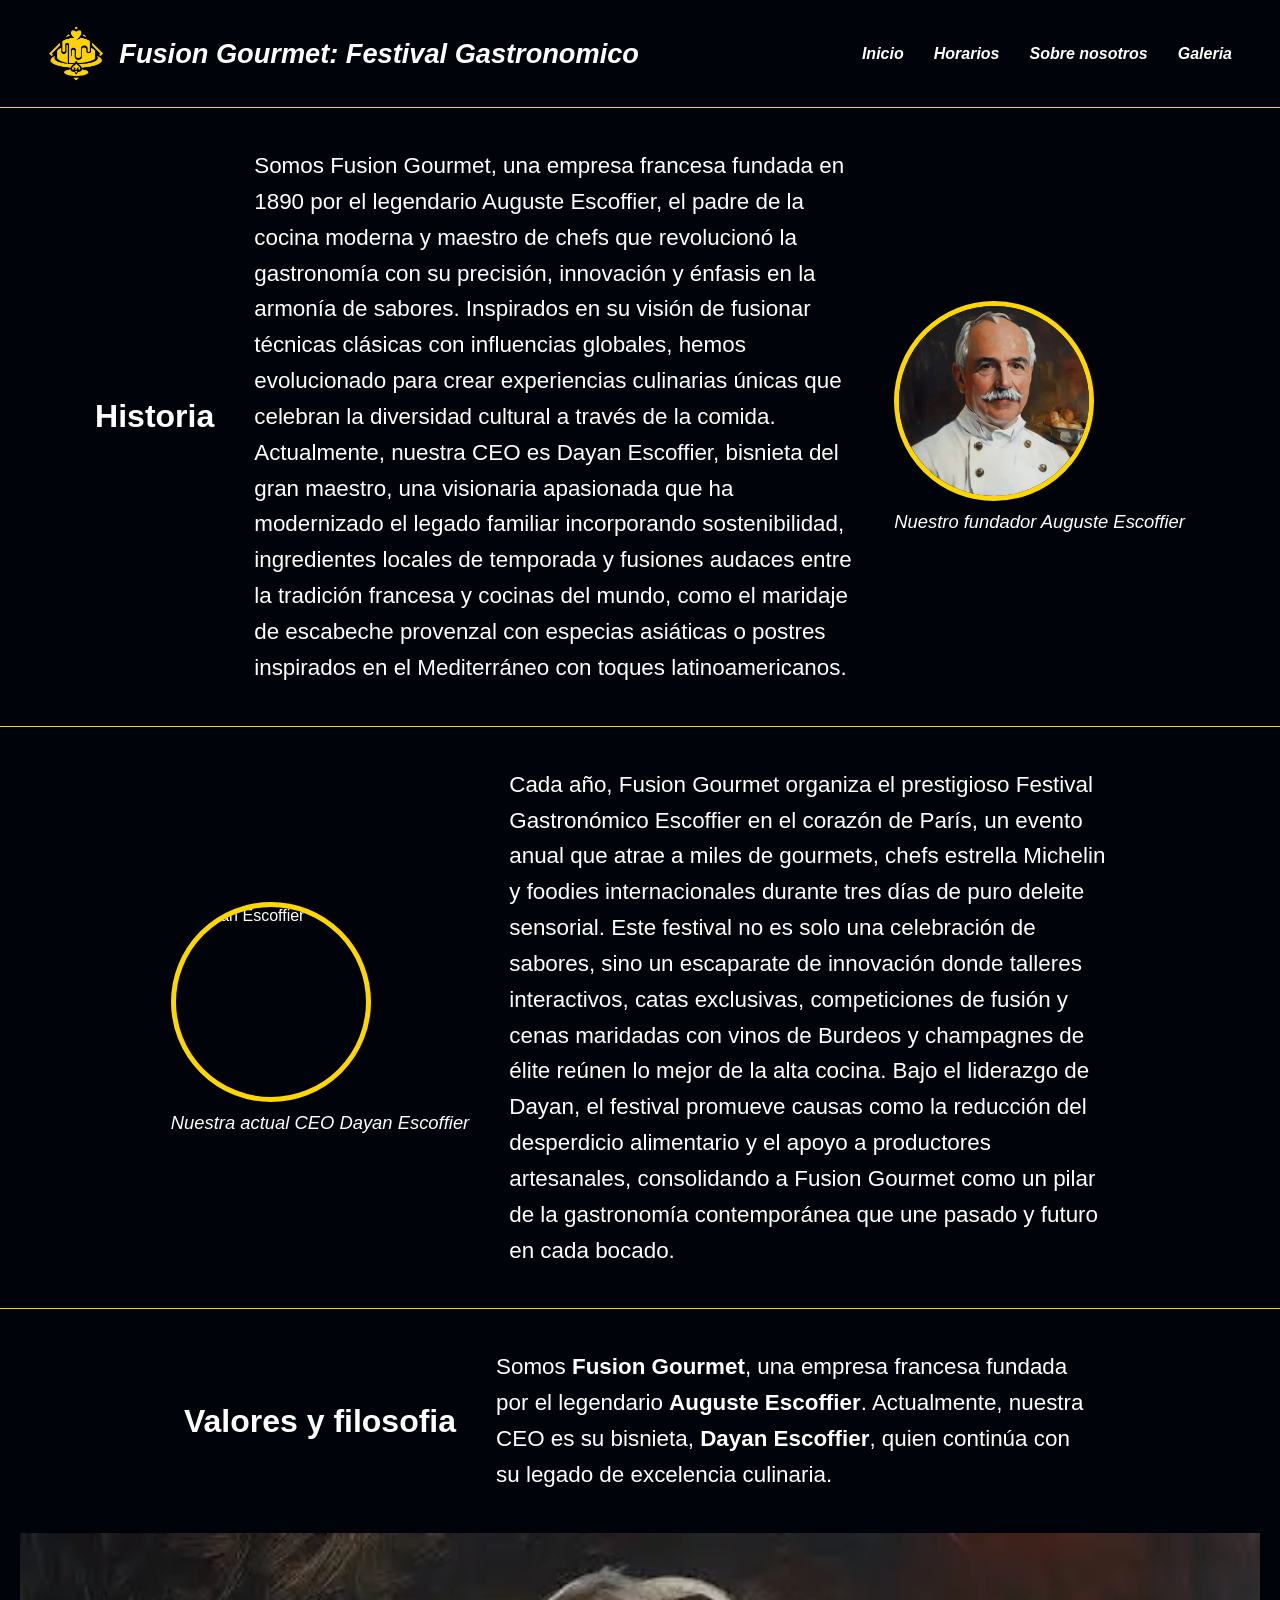
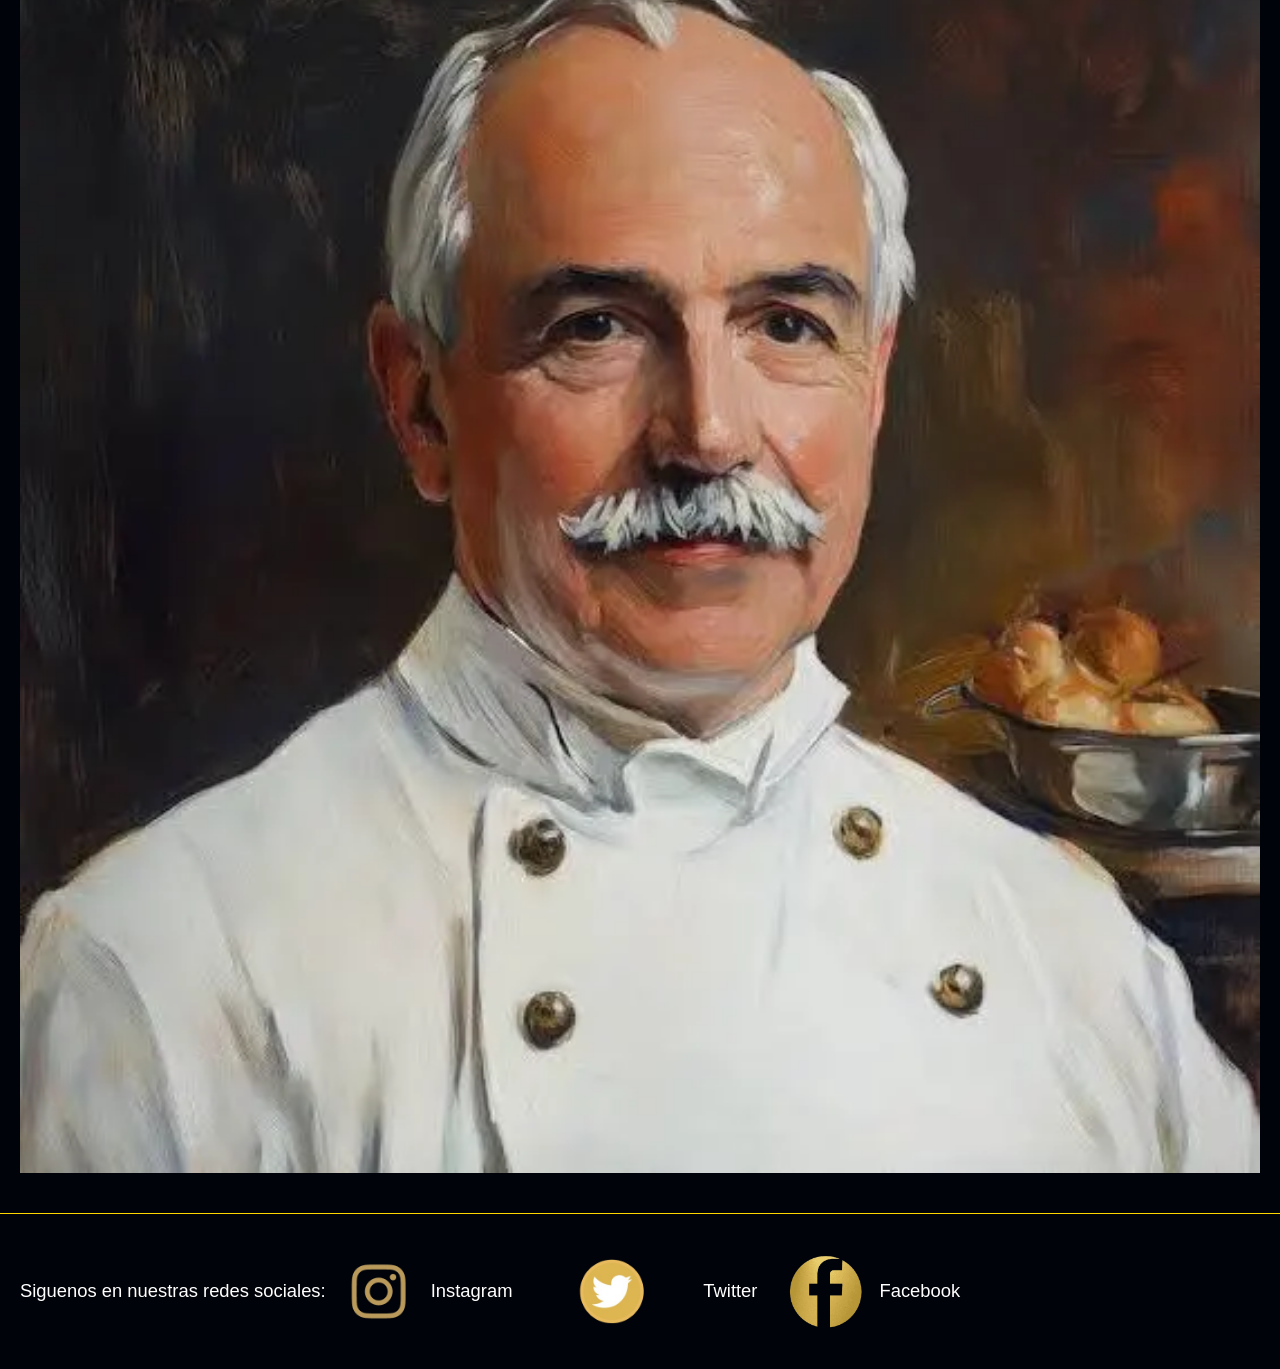
==== about.html @ 610ce127 "create about.html" ====
<!DOCTYPE html>
<html lang="es">
    <head>
        <meta charset="UTF-8">
        <meta name="viewport" content="width=device-width, initial-scale=1.0">
        <title>Festival Gastronomico 2026</title>
        <link rel="stylesheet" href="style.css">
        <link rel="icon" href="resources/img/logo.png">
        <link href="https://fonts.cdnfonts.com/css/espoir-2" rel="stylesheet">

    </head>
    <body>
        <header class="main-header">
            <h1><img src="resources/img/logo.png" alt="Logo" class="logo">Fusion Gourmet: Festival Gastronomico </h1>
            <nav class="menu">
                <ul>
                    <li><a href="index.html">Inicio</a></li>
                    <li><a href="">Horarios</a></li>
                    <li><a href="about.html">Sobre nosotros</a></li>
                    <li><a href="">Galeria</a></li>
                </ul>
            </nav>
        </header>
            <div class="history">
                <h1><b>Historia</b></h1>
                <p class="history-text">
                    Somos Fusion Gourmet, una empresa francesa fundada en 1890 por el legendario Auguste Escoffier, el padre de la cocina moderna y maestro de chefs que revolucionó la gastronomía con su precisión, innovación y énfasis en la armonía de sabores. Inspirados en su visión de fusionar técnicas clásicas con influencias globales, hemos evolucionado para crear experiencias culinarias únicas que celebran la diversidad cultural a través de la comida. Actualmente, nuestra CEO es Dayan Escoffier, bisnieta del gran maestro, una visionaria apasionada que ha modernizado el legado familiar incorporando sostenibilidad, ingredientes locales de temporada y fusiones audaces entre la tradición francesa y cocinas del mundo, como el maridaje de escabeche provenzal con especias asiáticas o postres inspirados en el Mediterráneo con toques latinoamericanos.
                </p>
                <figure>
                    <div class="history-image-container">
                        <img src="resources/img/auguste.jpg" alt="Auguste Escoffier" class="history-image">
                    </div>
                    <figcaption>Nuestro fundador Auguste Escoffier</figcaption>
                </figure>
            </div> 
        <div class="history-inv">
                <p class="history-text">
                    Cada año, Fusion Gourmet organiza el prestigioso Festival Gastronómico Escoffier en el corazón de París, un evento anual que atrae a miles de gourmets, chefs estrella Michelin y foodies internacionales durante tres días de puro deleite sensorial. Este festival no es solo una celebración de sabores, sino un escaparate de innovación donde talleres interactivos, catas exclusivas, competiciones de fusión y cenas maridadas con vinos de Burdeos y champagnes de élite reúnen lo mejor de la alta cocina. Bajo el liderazgo de Dayan, el festival promueve causas como la reducción del desperdicio alimentario y el apoyo a productores artesanales, consolidando a Fusion Gourmet como un pilar de la gastronomía contemporánea que une pasado y futuro en cada bocado.
                </p>
                        <figure>
                            <div class="history-image-container">
                                <img src="resources/img/" alt="Dayan Escoffier" class="history-image">
                            </div>
                            <figcaption>Nuestra actual CEO Dayan Escoffier</figcaption>
                        </figure>
                    </div> 

            <div class="history">              
            <h1><b>Valores y filosofia</b></h1>
                <p class="history-text">
                    Somos <b>Fusion Gourmet</b>, una empresa francesa fundada por el legendario <b>Auguste Escoffier</b>.
                    Actualmente, nuestra CEO es su bisnieta, <b>Dayan Escoffier</b>, quien continúa con su legado de excelencia culinaria.
                </p>
                <img src="resources/img/auguste.jpg" alt="Auguste Escoffier" class="history-image">
                </div>
            </div>             









        </main>
        <footer class="page-footer">
            <p>Siguenos en nuestras redes sociales:</p>
            <a href="#"><img src="resources/img/insta.png" class="icono">Instagram</a>
            <a href="#"><img src="resources/img/twt.png" class="icono">Twitter</a>
            <a href="#"><img src="resources/img/fb.png" class="icono">Facebook</a>
        </footer>
    </body>
</html>
---- style.css ----
* {
    padding: 0;
    margin: 0;
    box-sizing: border-box
}

:root {
    --color-main: #000309;
    --color-hover: #FFD700;
    --color-background: #525151;
    --color-font: white;
    --color-font-sec: black;

    --text-small: 0.85rem;
    --text-normal: 1rem;
    --text-medium: 1.15rem;
    --text-large: 1.4rem;
    --text-title: 1.7rem;
}

body {
    font-family: 'Espoir', Tahoma, Geneva, Verdana, sans-serif;
    background-color: var(--color-background);
}

/* Inicio */
.main-header {
    width: 100%;
    background-color: var(--color-main) ;
    color: var(--color-font);
    padding: 1rem 3rem;
    display: flex;
    justify-content: space-between; 
    align-items: center;
    font-style: italic;
}

.main-header h1 {
    display: flex;
    align-items: center;
    gap: 15px;           
    font-size: var(--text-title);
    margin: 0;
}

.main-header .logo {
    height: 75px;       
    width: auto;        
}

.menu ul {
    display: flex; 
    list-style: none; 
    margin: 0;
    padding: 0;
}

.menu li {
    margin-left: 30px; 
    font-size:  var(--text-normal);
}

.menu a {
    color: var(--color-font);
    text-decoration: none; 
    font-weight: bold;
    transition: color 0.5s; 
}


.menu a:hover {
    color: var(--color-hover); 
}

.hero a {
    color: var(--color-font-sec);
    text-decoration: none; 
    font-weight: bold;
    transition: color 0.5s; 
}


.hero a:hover{
    color: var(--color-font);
}

.hero {
    position: relative; /* Contexto para la imagen absoluta */
    width: 100%;
    height: 60vh; /* Altura de la sección hero */
    display: flex;
    flex-direction: column;
    justify-content: center; /* Centrado vertical */
    align-items: center;     /* Centrado horizontal */
    text-align: center;
    color: var(--color-font);
    overflow: hidden;
}

.hero img {
    position: absolute;
    top: 0;
    left: 0;
    width: 100%;
    height: 100%;
    object-fit: cover; /* La imagen llena el espacio sin estirarse */
    z-index: -1;       /* Se mantiene detrás del texto */
    filter: brightness(0.6); /* Oscurece la imagen para leer mejor el texto */
}

.hero h1 {
    font-size: 3rem;
    margin-bottom: 20px;
}

.hero button {
    font-family:"Espoir", Tahoma, Geneva, Verdana, sans-serif;
    font-size: var(--text-medium);
    background-color: var(--color-hover);
    border: none;
    padding: 12px 24px;
    border-radius: 8px;
    cursor: pointer;
    transition: transform 0.2s;
}

.hero button:hover {
    transform: scale(1.05);
}

.mindesc{
    display: flex;
    flex-direction: row;
    color: var(--color-font);
    justify-content: center;
    align-items: center;
    gap: 2.5rem;
    padding: 2.5rem 1.25rem;
    max-width: 1920px;
}

.mindesc-text{
    flex: 1;
    max-width: 600px;
    font-size: var(--text-large);
    line-height: 1.6;
}

.mindesc-image-container{
    width: 200px;
    height: 200px;
    border-radius: 50%;
    overflow: hidden;
    border: 5px solid var(--color-hover);
    flex-shrink: 0;
}

.mindesc-image{
    width: 100%;
    height: 100%;
    object-fit: cover;
}

.page-footer {
    width: 100%;
    height: auto;
    background-color: var(--color-main);
    color: var(--color-font);
    padding: 40px 20px;
    text-align: center;
    border-top: 1px solid var(--color-hover); 
    font-size: var(--text-medium);
    display: flex;
}

.page-footer a {
    color: var(--color-font);
    text-decoration: none;
    margin: 0 15px;
    font-size: var(--text-medium);
    transition: color 0.3s;
    gap: 15px; 
    display: flex;
    flex-direction: row;
    justify-content: center;
    align-items: center;
}

.page-footer p {
    align-items: center;
    display: flex;
}
.page-footer a:hover {
    color: var(--color-hover);
}


.page-footer .icono {
    height: 75px;       
    width: auto;        
}

/* Sobre nosotros */

.history{
    display: flex;
    flex-direction: row;
    flex-flow: row wrap;
    background-color: var(--color-main);
    color: var(--color-font);
    justify-content: center;
    align-items: center;
    gap: 2.5rem; 
    padding: 2.5rem 1.25rem;
    max-width: 1920px;
    border-top: 1px solid var(--color-hover); 
}
.history-inv{
    display: flex;
    flex-direction: row-reverse;
    background-color: var(--color-main);
    color: var(--color-font);
    justify-content: center;
    align-items: center;
    gap: 2.5rem;
    padding: 2.5rem 1.25rem;
    max-width: 1920px;
    border-top: 1px solid var(--color-hover); 
}

.history-text{
    flex: 1;
    max-width: 600px;
    font-size: var(--text-large);
    line-height: 1.6;
}

.history-image-container{
    width: 200px;
    height: 200px;
    border-radius: 50%;
    overflow: hidden;
    border: 5px solid var(--color-hover);
    flex-shrink: 0;
}

.history-image{
    width: 100%;
    height: 100%;
    object-fit: cover;
}

figcaption {
    font-size: var(--text-medium);
    color: var(--color-font);
    font-style: italic;
    text-align: center;
    margin-top: 10px;
    display: block; 
}
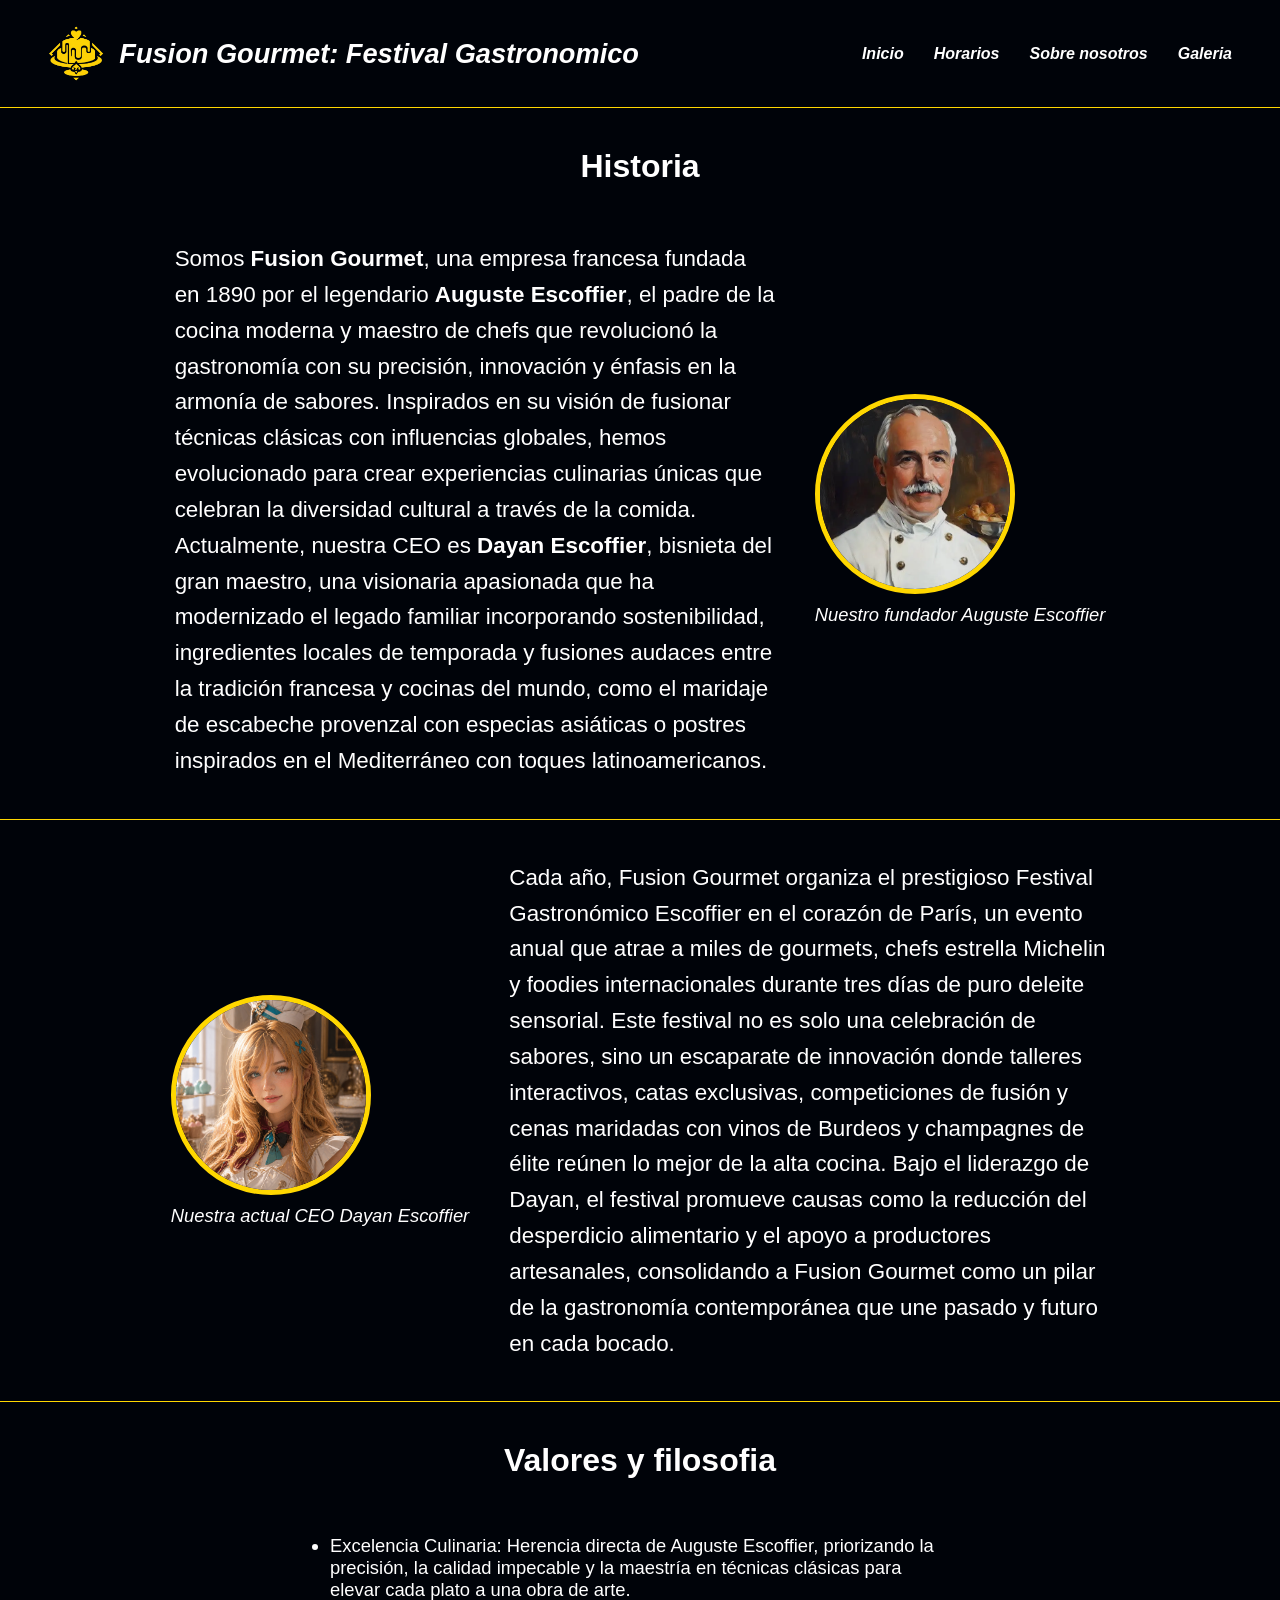
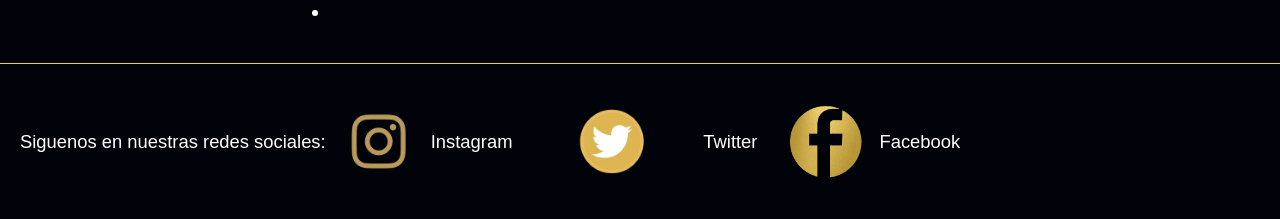
==== commit f3a96ed4: "add filosophys section on about.html" ====
--- a/about.html
+++ b/about.html
@@ -24,7 +24,7 @@
             <div class="history">
                 <h1><b>Historia</b></h1>
                 <p class="history-text">
-                    Somos Fusion Gourmet, una empresa francesa fundada en 1890 por el legendario Auguste Escoffier, el padre de la cocina moderna y maestro de chefs que revolucionó la gastronomía con su precisión, innovación y énfasis en la armonía de sabores. Inspirados en su visión de fusionar técnicas clásicas con influencias globales, hemos evolucionado para crear experiencias culinarias únicas que celebran la diversidad cultural a través de la comida. Actualmente, nuestra CEO es Dayan Escoffier, bisnieta del gran maestro, una visionaria apasionada que ha modernizado el legado familiar incorporando sostenibilidad, ingredientes locales de temporada y fusiones audaces entre la tradición francesa y cocinas del mundo, como el maridaje de escabeche provenzal con especias asiáticas o postres inspirados en el Mediterráneo con toques latinoamericanos.
+                    Somos <b>Fusion Gourmet</b>, una empresa francesa fundada en 1890 por el legendario <b>Auguste Escoffier</b>, el padre de la cocina moderna y maestro de chefs que revolucionó la gastronomía con su precisión, innovación y énfasis en la armonía de sabores. Inspirados en su visión de fusionar técnicas clásicas con influencias globales, hemos evolucionado para crear experiencias culinarias únicas que celebran la diversidad cultural a través de la comida. Actualmente, nuestra CEO es <b>Dayan Escoffier</b>, bisnieta del gran maestro, una visionaria apasionada que ha modernizado el legado familiar incorporando sostenibilidad, ingredientes locales de temporada y fusiones audaces entre la tradición francesa y cocinas del mundo, como el maridaje de escabeche provenzal con especias asiáticas o postres inspirados en el Mediterráneo con toques latinoamericanos.
                 </p>
                 <figure>
                     <div class="history-image-container">
@@ -33,35 +33,26 @@
                     <figcaption>Nuestro fundador Auguste Escoffier</figcaption>
                 </figure>
             </div> 
-        <div class="history-inv">
+            <div class="history-inv">
                 <p class="history-text">
                     Cada año, Fusion Gourmet organiza el prestigioso Festival Gastronómico Escoffier en el corazón de París, un evento anual que atrae a miles de gourmets, chefs estrella Michelin y foodies internacionales durante tres días de puro deleite sensorial. Este festival no es solo una celebración de sabores, sino un escaparate de innovación donde talleres interactivos, catas exclusivas, competiciones de fusión y cenas maridadas con vinos de Burdeos y champagnes de élite reúnen lo mejor de la alta cocina. Bajo el liderazgo de Dayan, el festival promueve causas como la reducción del desperdicio alimentario y el apoyo a productores artesanales, consolidando a Fusion Gourmet como un pilar de la gastronomía contemporánea que une pasado y futuro en cada bocado.
                 </p>
-                        <figure>
-                            <div class="history-image-container">
-                                <img src="resources/img/" alt="Dayan Escoffier" class="history-image">
-                            </div>
-                            <figcaption>Nuestra actual CEO Dayan Escoffier</figcaption>
-                        </figure>
-                    </div> 
-
+                <figure>
+                    <div class="history-image-container">
+                        <img src="resources/img/escoffier.png" alt="Dayan Escoffier" class="history-image">
+                    </div>
+                    <figcaption>Nuestra actual CEO Dayan Escoffier</figcaption>
+                </figure>
+            </div> 
             <div class="history">              
-            <h1><b>Valores y filosofia</b></h1>
-                <p class="history-text">
-                    Somos <b>Fusion Gourmet</b>, una empresa francesa fundada por el legendario <b>Auguste Escoffier</b>.
-                    Actualmente, nuestra CEO es su bisnieta, <b>Dayan Escoffier</b>, quien continúa con su legado de excelencia culinaria.
-                </p>
-                <img src="resources/img/auguste.jpg" alt="Auguste Escoffier" class="history-image">
+                <h1><b>Valores y filosofia</b></h1>
+                <div class="list">    
+                    <ul>
+                        <li>Excelencia Culinaria: Herencia directa de Auguste Escoffier, priorizando la precisión, la calidad impecable y la maestría en técnicas clásicas para elevar cada plato a una obra de arte.</li>
+                        <li>
+                    </ul>
                 </div>
             </div>             
-
-
-
-
-
-
-
-
 
         </main>
         <footer class="page-footer">
--- a/style.css
+++ b/style.css
@@ -133,6 +133,7 @@
 .mindesc{
     display: flex;
     flex-direction: row;
+    background-color: var(--color-main);
     color: var(--color-font);
     justify-content: center;
     align-items: center;
@@ -230,6 +231,12 @@
     border-top: 1px solid var(--color-hover); 
 }
 
+.history h1 {
+    flex: 0 0 100%;
+    text-align: center;
+    margin-bottom: 1rem;
+}
+
 .history-text{
     flex: 1;
     max-width: 600px;
@@ -259,4 +266,13 @@
     text-align: center;
     margin-top: 10px;
     display: block; 
+}
+
+.list {
+    max-width: 50%;
+    ;
+}
+
+.list ul li {
+    font-size: var(--text-medium);
 }
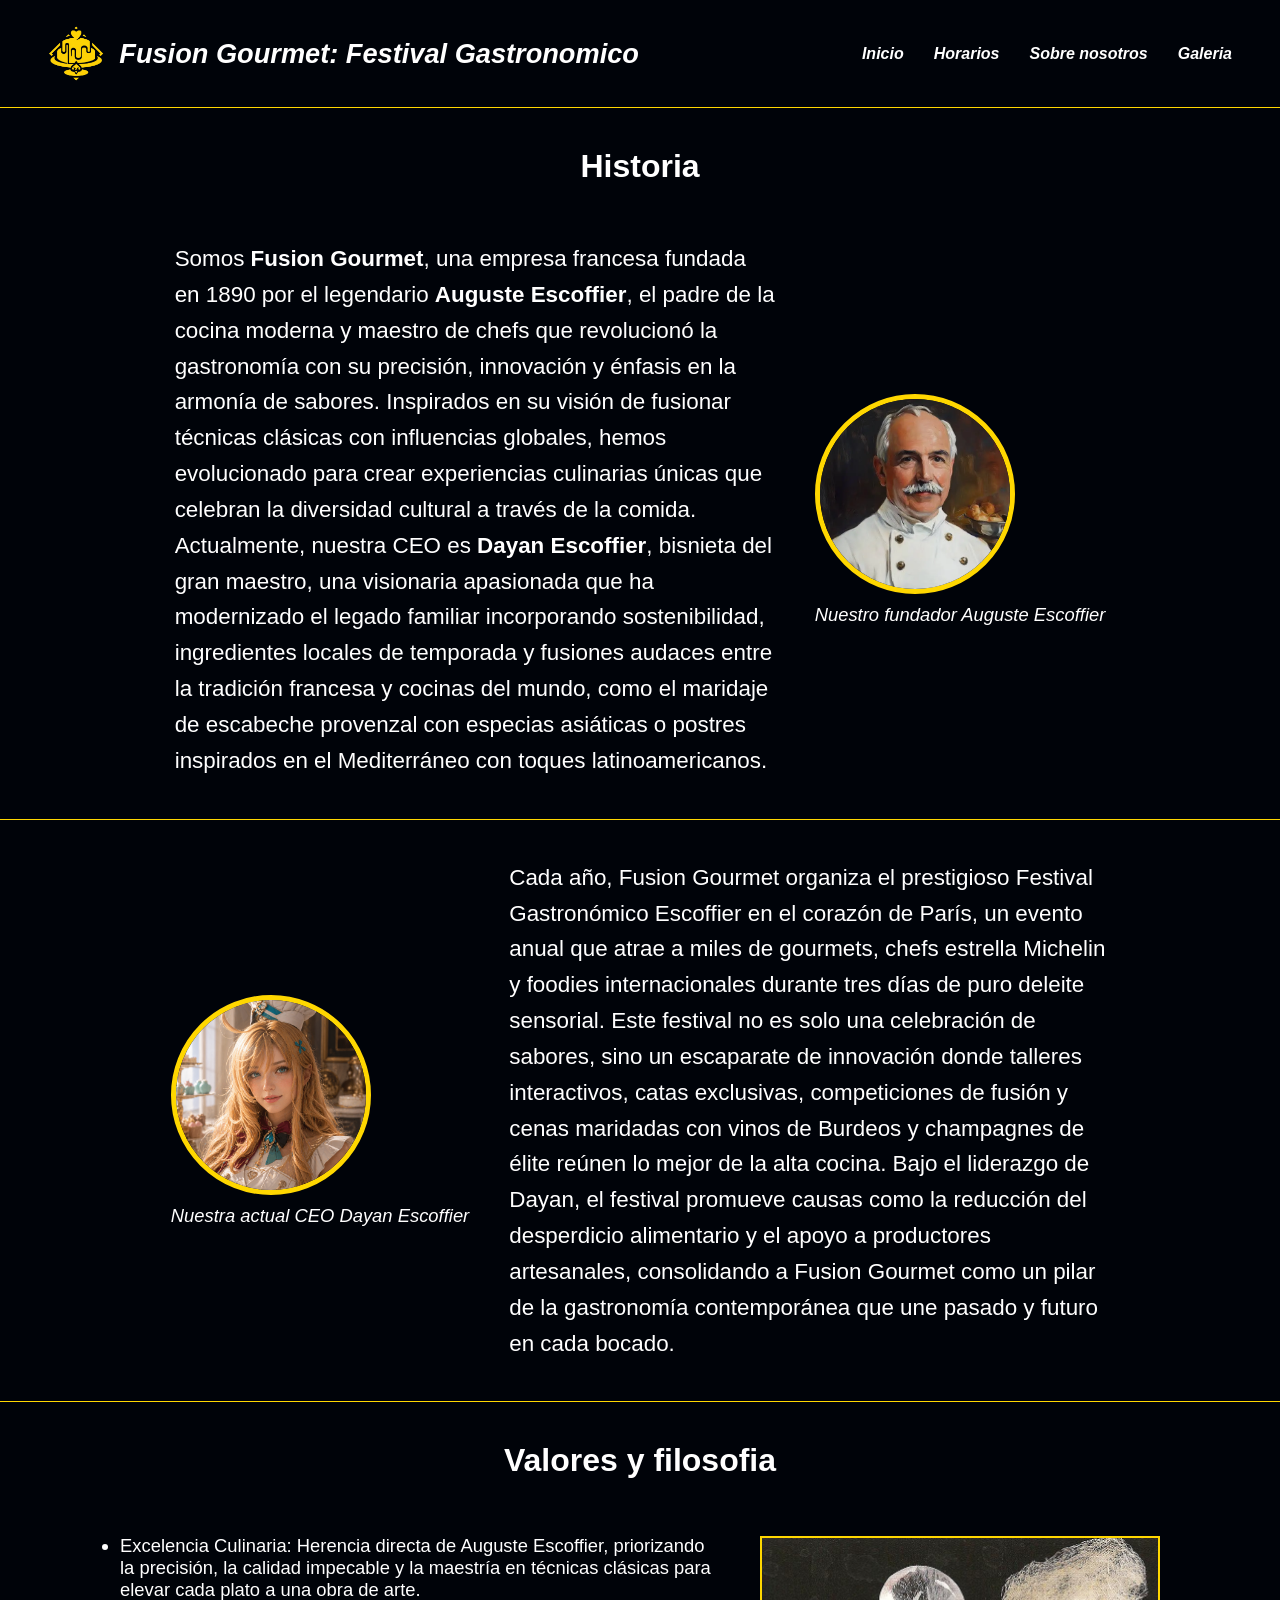
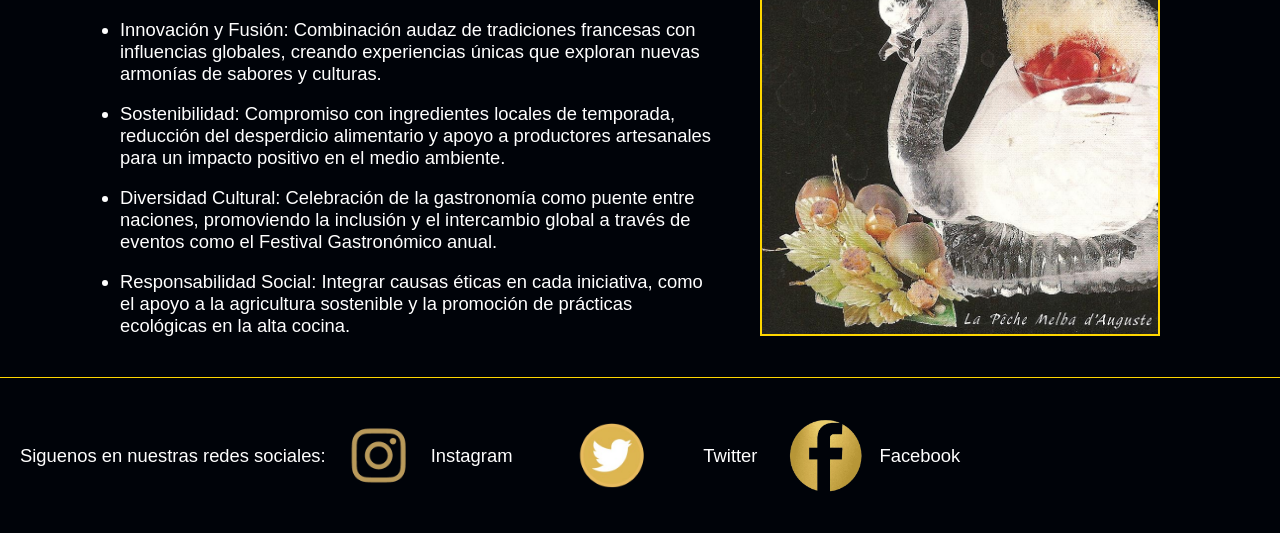
==== commit fe2ffba4: "improve images position" ====
--- a/about.html
+++ b/about.html
@@ -33,25 +33,37 @@
                     <figcaption>Nuestro fundador Auguste Escoffier</figcaption>
                 </figure>
             </div> 
-            <div class="history-inv">
-                <p class="history-text">
-                    Cada año, Fusion Gourmet organiza el prestigioso Festival Gastronómico Escoffier en el corazón de París, un evento anual que atrae a miles de gourmets, chefs estrella Michelin y foodies internacionales durante tres días de puro deleite sensorial. Este festival no es solo una celebración de sabores, sino un escaparate de innovación donde talleres interactivos, catas exclusivas, competiciones de fusión y cenas maridadas con vinos de Burdeos y champagnes de élite reúnen lo mejor de la alta cocina. Bajo el liderazgo de Dayan, el festival promueve causas como la reducción del desperdicio alimentario y el apoyo a productores artesanales, consolidando a Fusion Gourmet como un pilar de la gastronomía contemporánea que une pasado y futuro en cada bocado.
-                </p>
+            <div class="history">
                 <figure>
                     <div class="history-image-container">
                         <img src="resources/img/escoffier.png" alt="Dayan Escoffier" class="history-image">
                     </div>
                     <figcaption>Nuestra actual CEO Dayan Escoffier</figcaption>
-                </figure>
+                </figure>                
+                <p class="history-text">
+                    Cada año, Fusion Gourmet organiza el prestigioso Festival Gastronómico Escoffier en el corazón de París, un evento anual que atrae a miles de gourmets, chefs estrella Michelin y foodies internacionales durante tres días de puro deleite sensorial. Este festival no es solo una celebración de sabores, sino un escaparate de innovación donde talleres interactivos, catas exclusivas, competiciones de fusión y cenas maridadas con vinos de Burdeos y champagnes de élite reúnen lo mejor de la alta cocina. Bajo el liderazgo de Dayan, el festival promueve causas como la reducción del desperdicio alimentario y el apoyo a productores artesanales, consolidando a Fusion Gourmet como un pilar de la gastronomía contemporánea que une pasado y futuro en cada bocado.
+                </p>
             </div> 
             <div class="history">              
                 <h1><b>Valores y filosofia</b></h1>
                 <div class="list">    
                     <ul>
                         <li>Excelencia Culinaria: Herencia directa de Auguste Escoffier, priorizando la precisión, la calidad impecable y la maestría en técnicas clásicas para elevar cada plato a una obra de arte.</li>
-                        <li>
+                        <br>
+                        <li>Innovación y Fusión: Combinación audaz de tradiciones francesas con influencias globales, creando experiencias únicas que exploran nuevas armonías de sabores y culturas.</li>
+                        <br>
+                        <li>Sostenibilidad: Compromiso con ingredientes locales de temporada, reducción del desperdicio alimentario y apoyo a productores artesanales para un impacto positivo en el medio ambiente.</li>
+                        <br>
+                        <li>Diversidad Cultural: Celebración de la gastronomía como puente entre naciones, promoviendo la inclusión y el intercambio global a través de eventos como el Festival Gastronómico anual.</li>
+                        <br>
+                        <li>Responsabilidad Social: Integrar causas éticas en cada iniciativa, como el apoyo a la agricultura sostenible y la promoción de prácticas ecológicas en la alta cocina.</li>
                     </ul>
                 </div>
+                <figure>
+                    <div class="values-image-container">
+                        <img src="resources/img/plato.jpg" alt="Nuestro plato estrella" class="history-image">
+                    </div>
+                </figure>   
             </div>             
 
         </main>
--- a/style.css
+++ b/style.css
@@ -218,18 +218,6 @@
     max-width: 1920px;
     border-top: 1px solid var(--color-hover); 
 }
-.history-inv{
-    display: flex;
-    flex-direction: row-reverse;
-    background-color: var(--color-main);
-    color: var(--color-font);
-    justify-content: center;
-    align-items: center;
-    gap: 2.5rem;
-    padding: 2.5rem 1.25rem;
-    max-width: 1920px;
-    border-top: 1px solid var(--color-hover); 
-}
 
 .history h1 {
     flex: 0 0 100%;
@@ -269,10 +257,18 @@
 }
 
 .list {
-    max-width: 50%;
-    ;
+    flex: 1;
+    max-width: 37.5rem;
 }
 
 .list ul li {
     font-size: var(--text-medium);
-}+}
+
+.values-image-container{
+    width: 25rem;
+    height: 25rem; 
+    overflow: hidden;
+    border: 2px solid var(--color-hover);
+    flex-shrink: 0;
+}
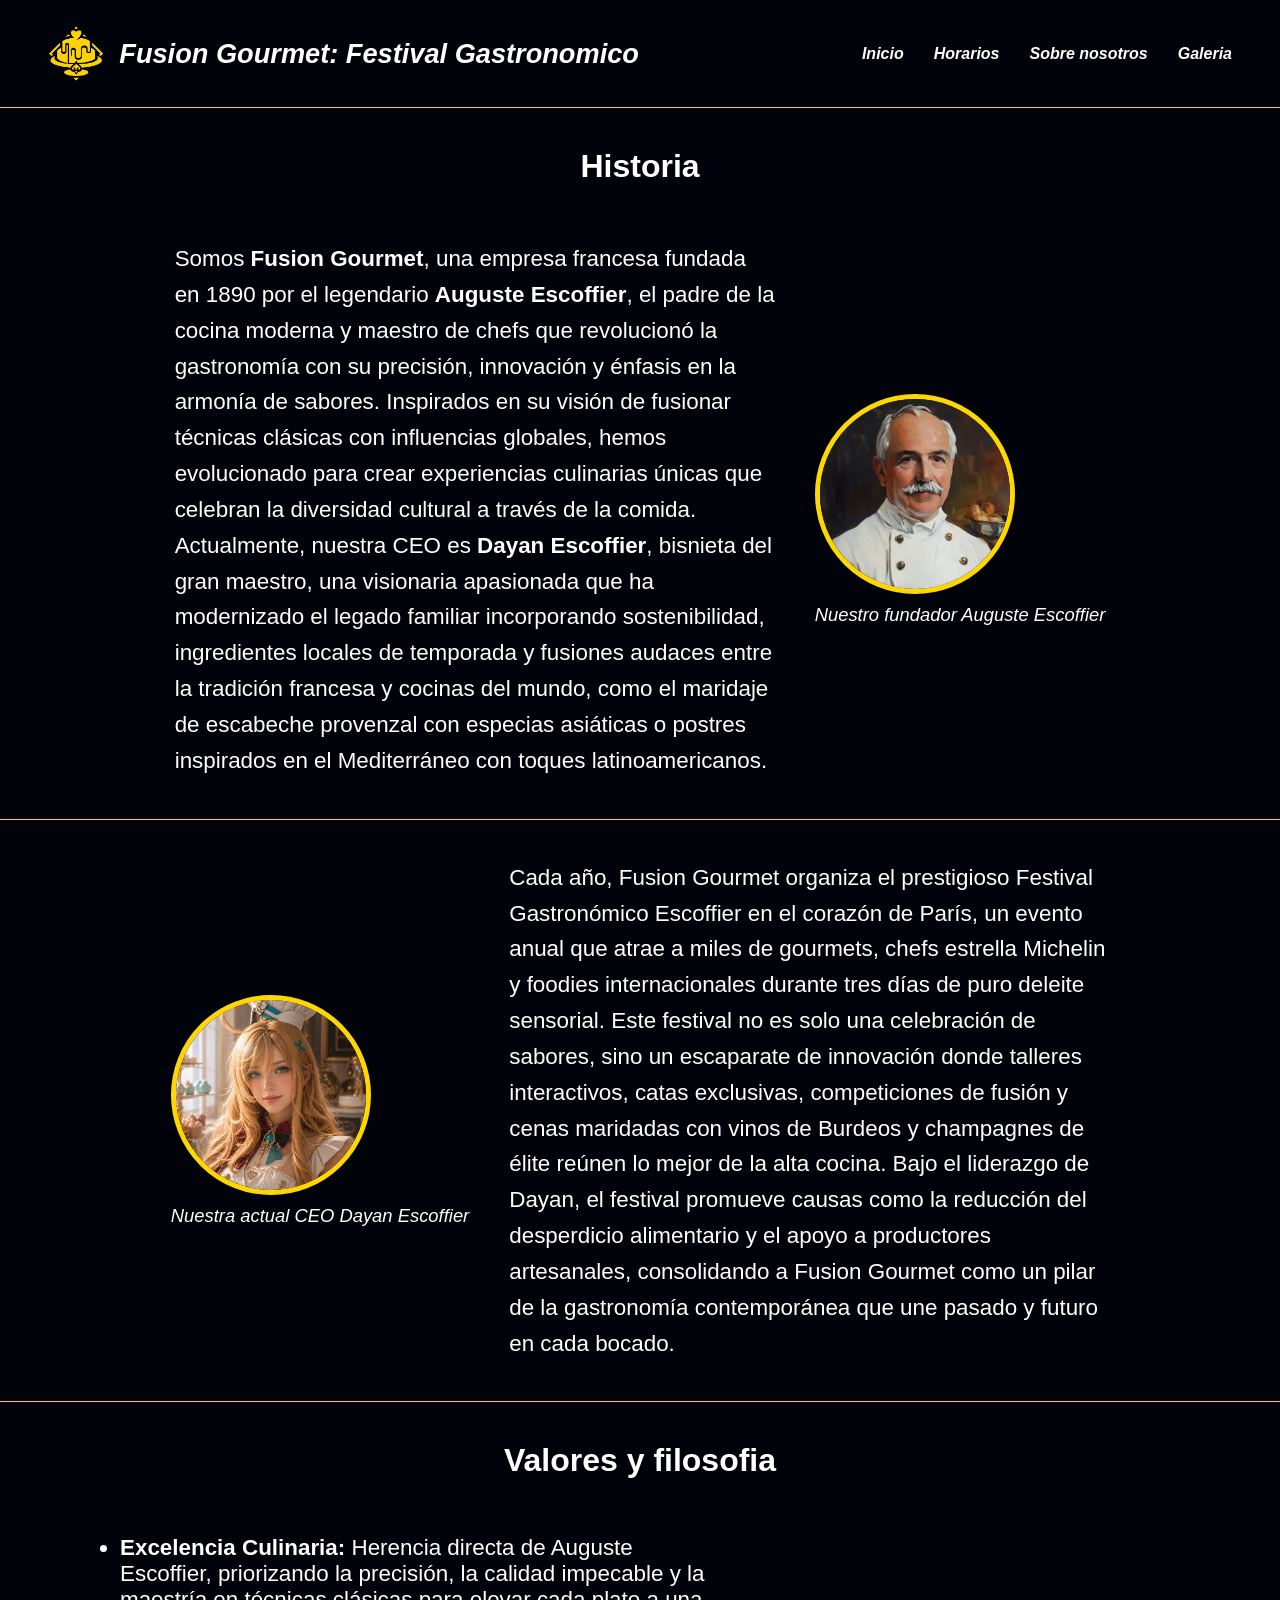
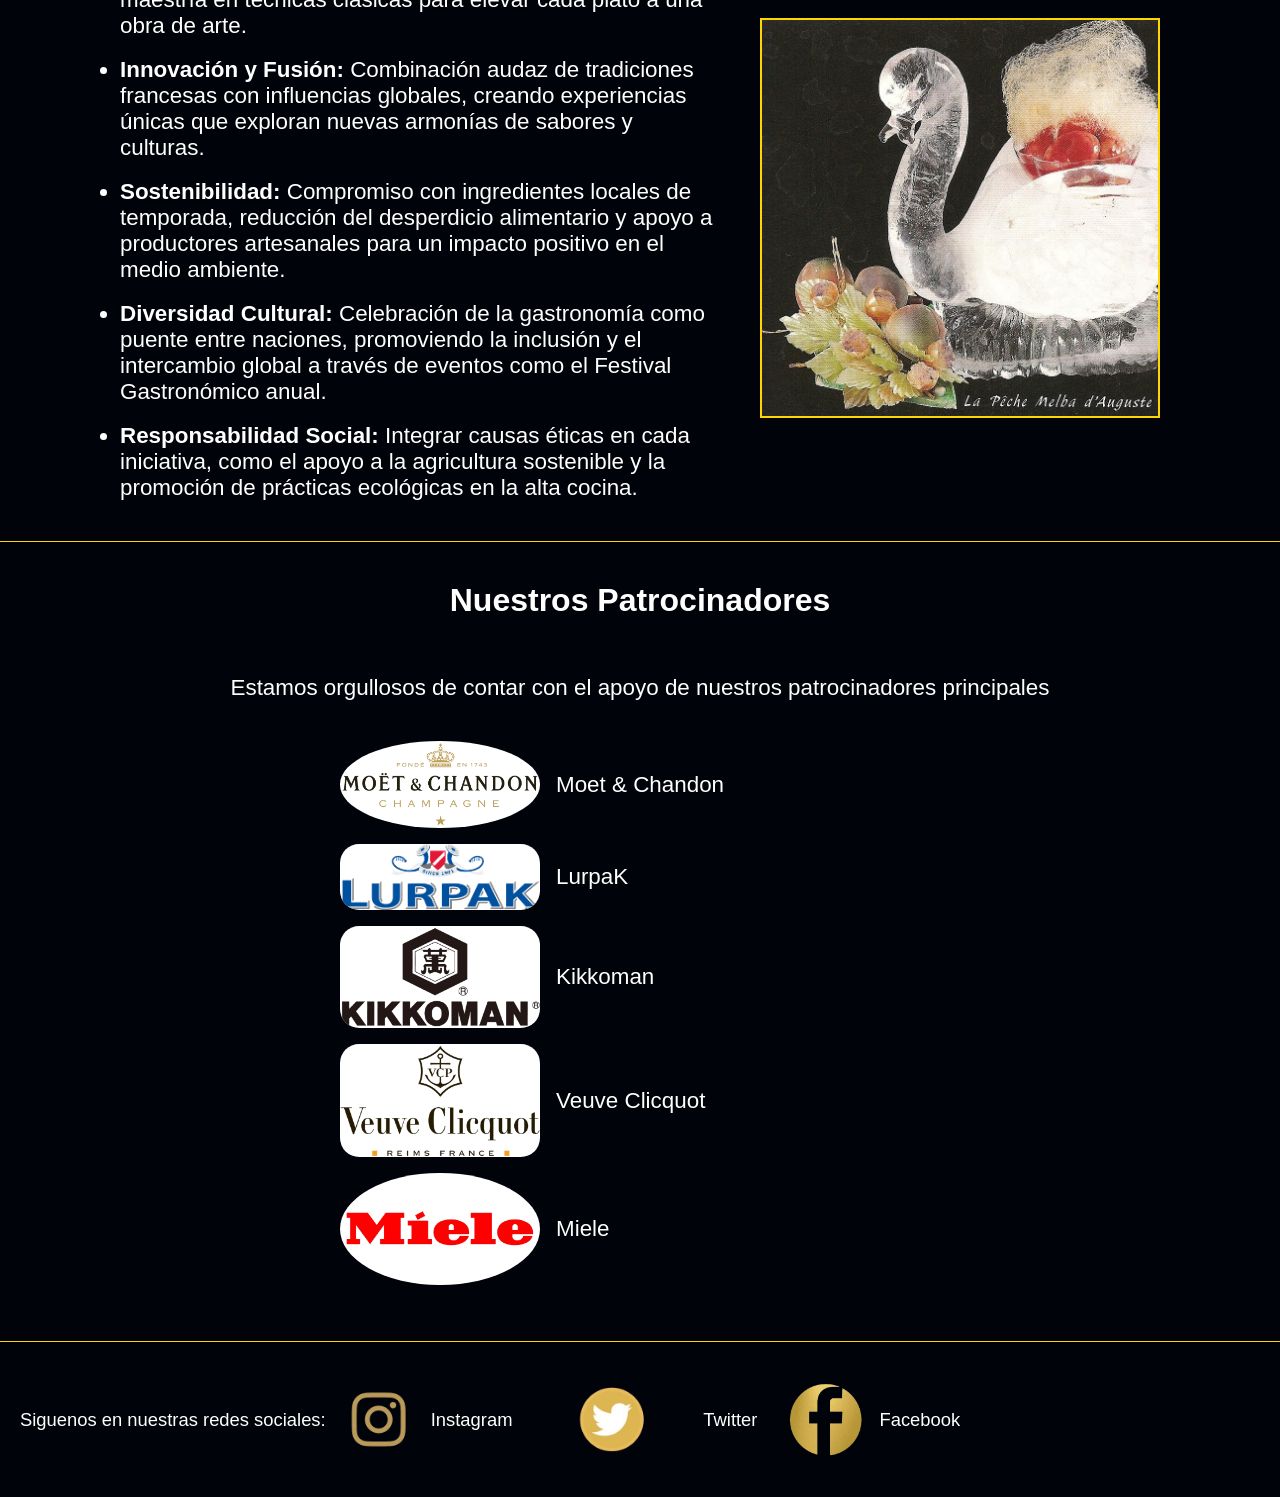
==== commit 1b95a5c3: "add patreons" ====
--- a/about.html
+++ b/about.html
@@ -48,15 +48,15 @@
                 <h1><b>Valores y filosofia</b></h1>
                 <div class="list">    
                     <ul>
-                        <li>Excelencia Culinaria: Herencia directa de Auguste Escoffier, priorizando la precisión, la calidad impecable y la maestría en técnicas clásicas para elevar cada plato a una obra de arte.</li>
+                        <li><b>Excelencia Culinaria:</b> Herencia directa de Auguste Escoffier, priorizando la precisión, la calidad impecable y la maestría en técnicas clásicas para elevar cada plato a una obra de arte.</li>
                         <br>
-                        <li>Innovación y Fusión: Combinación audaz de tradiciones francesas con influencias globales, creando experiencias únicas que exploran nuevas armonías de sabores y culturas.</li>
+                        <li><b>Innovación y Fusión:</b> Combinación audaz de tradiciones francesas con influencias globales, creando experiencias únicas que exploran nuevas armonías de sabores y culturas.</li>
                         <br>
-                        <li>Sostenibilidad: Compromiso con ingredientes locales de temporada, reducción del desperdicio alimentario y apoyo a productores artesanales para un impacto positivo en el medio ambiente.</li>
+                        <li><b>Sostenibilidad:</b> Compromiso con ingredientes locales de temporada, reducción del desperdicio alimentario y apoyo a productores artesanales para un impacto positivo en el medio ambiente.</li>
                         <br>
-                        <li>Diversidad Cultural: Celebración de la gastronomía como puente entre naciones, promoviendo la inclusión y el intercambio global a través de eventos como el Festival Gastronómico anual.</li>
+                        <li><b>Diversidad Cultural:</b> Celebración de la gastronomía como puente entre naciones, promoviendo la inclusión y el intercambio global a través de eventos como el Festival Gastronómico anual.</li>
                         <br>
-                        <li>Responsabilidad Social: Integrar causas éticas en cada iniciativa, como el apoyo a la agricultura sostenible y la promoción de prácticas ecológicas en la alta cocina.</li>
+                        <li><b>Responsabilidad Social:</b> Integrar causas éticas en cada iniciativa, como el apoyo a la agricultura sostenible y la promoción de prácticas ecológicas en la alta cocina.</li>
                     </ul>
                 </div>
                 <figure>
@@ -65,7 +65,17 @@
                     </div>
                 </figure>   
             </div>             
-
+            <div class="history">
+                <h1><b>Nuestros Patrocinadores</b></h1>
+                <h4> Estamos orgullosos de contar con el apoyo de nuestros patrocinadores principales</h4> 
+                <ul class="patreon">
+                    <li><img src="resources/img/moet.png" class="patreon-logo">Moet & Chandon</li>
+                    <li><img src="resources/img/lurpak.png" class="lurpak-logo">LurpaK</li>
+                    <li><img src="resources/img/kikkoman.png" class="kikkoman-logo">Kikkoman</li>
+                    <li><img src="resources/img/veuve.png" class="veuve-logo">Veuve Clicquot</li>
+                    <li><img src="resources/img/miele.png" class="patreon-logo">Miele</li>
+                </ul>
+            </div> 
         </main>
         <footer class="page-footer">
             <p>Siguenos en nuestras redes sociales:</p>
--- a/style.css
+++ b/style.css
@@ -22,7 +22,7 @@
 
 body {
     font-family: 'Espoir', Tahoma, Geneva, Verdana, sans-serif;
-    background-color: var(--color-background);
+    background-image: url(resources/img/festival.jpg);
 }
 
 /* Inicio */
@@ -219,10 +219,16 @@
     border-top: 1px solid var(--color-hover); 
 }
 
-.history h1 {
+.history h1, .history h4 {
     flex: 0 0 100%;
     text-align: center;
     margin-bottom: 1rem;
+}
+
+.history h4 {
+    font-size: var(--text-large);
+    font-weight: normal;
+    margin:0;
 }
 
 .history-text{
@@ -256,14 +262,15 @@
     display: block; 
 }
 
-.list {
+.list, .patreon {
     flex: 1;
     max-width: 37.5rem;
 }
 
-.list ul li {
-    font-size: var(--text-medium);
-}
+.list ul li , .patreon li{
+    font-size: var(--text-large);
+}
+
 
 .values-image-container{
     width: 25rem;
@@ -272,3 +279,29 @@
     border: 2px solid var(--color-hover);
     flex-shrink: 0;
 }
+
+.patreon-logo{
+    width: 12.5rem;
+    height: auto;
+    margin-right: 1rem;
+    background-color: white;
+    border-radius: 50%;
+    overflow: hidden;
+    
+}
+
+.lurpak-logo, .kikkoman-logo, .veuve-logo{
+    width: 12.5rem;
+    height: auto;
+    margin-right: 1rem;
+    background-color: white;
+    background-size: cover;
+    border-radius: 1.2rem;
+    overflow: hidden;
+}
+
+.patreon li {
+    display: flex;
+    align-items: center;
+    margin-bottom: 1rem;
+}
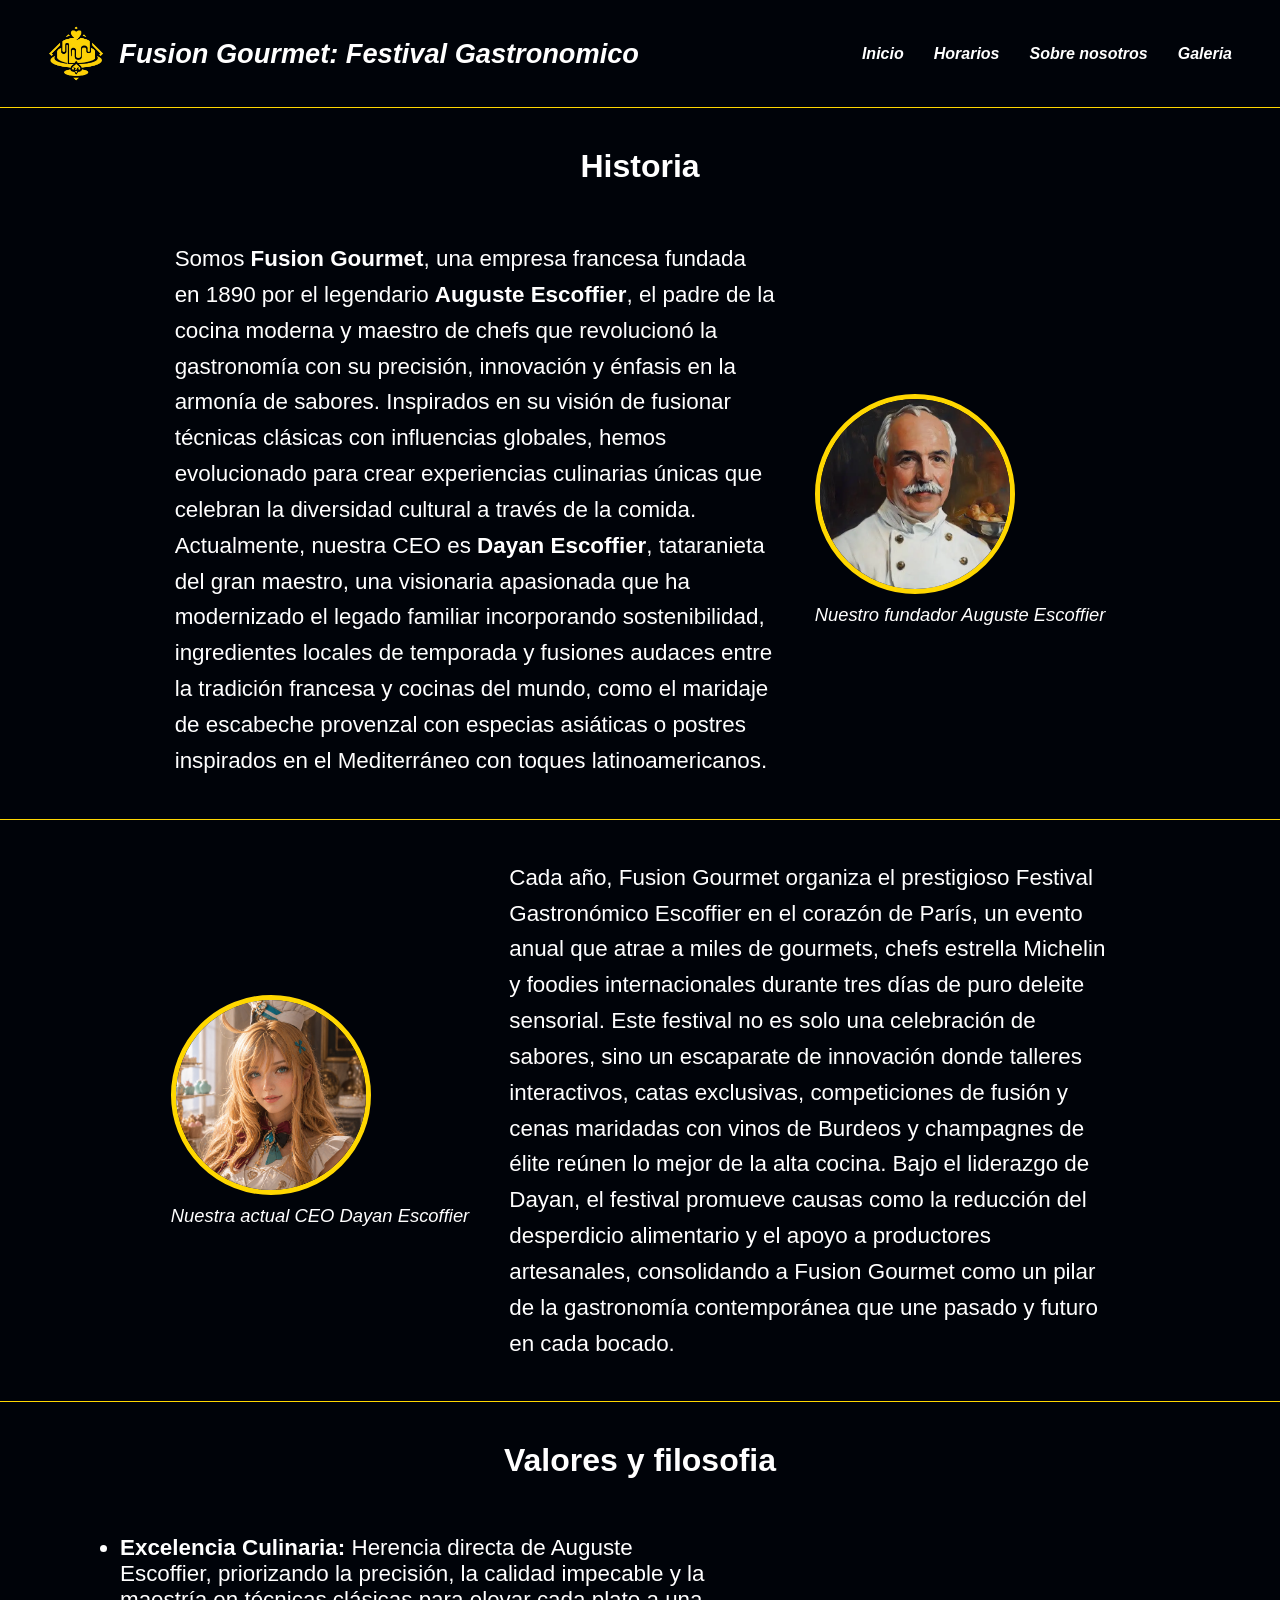
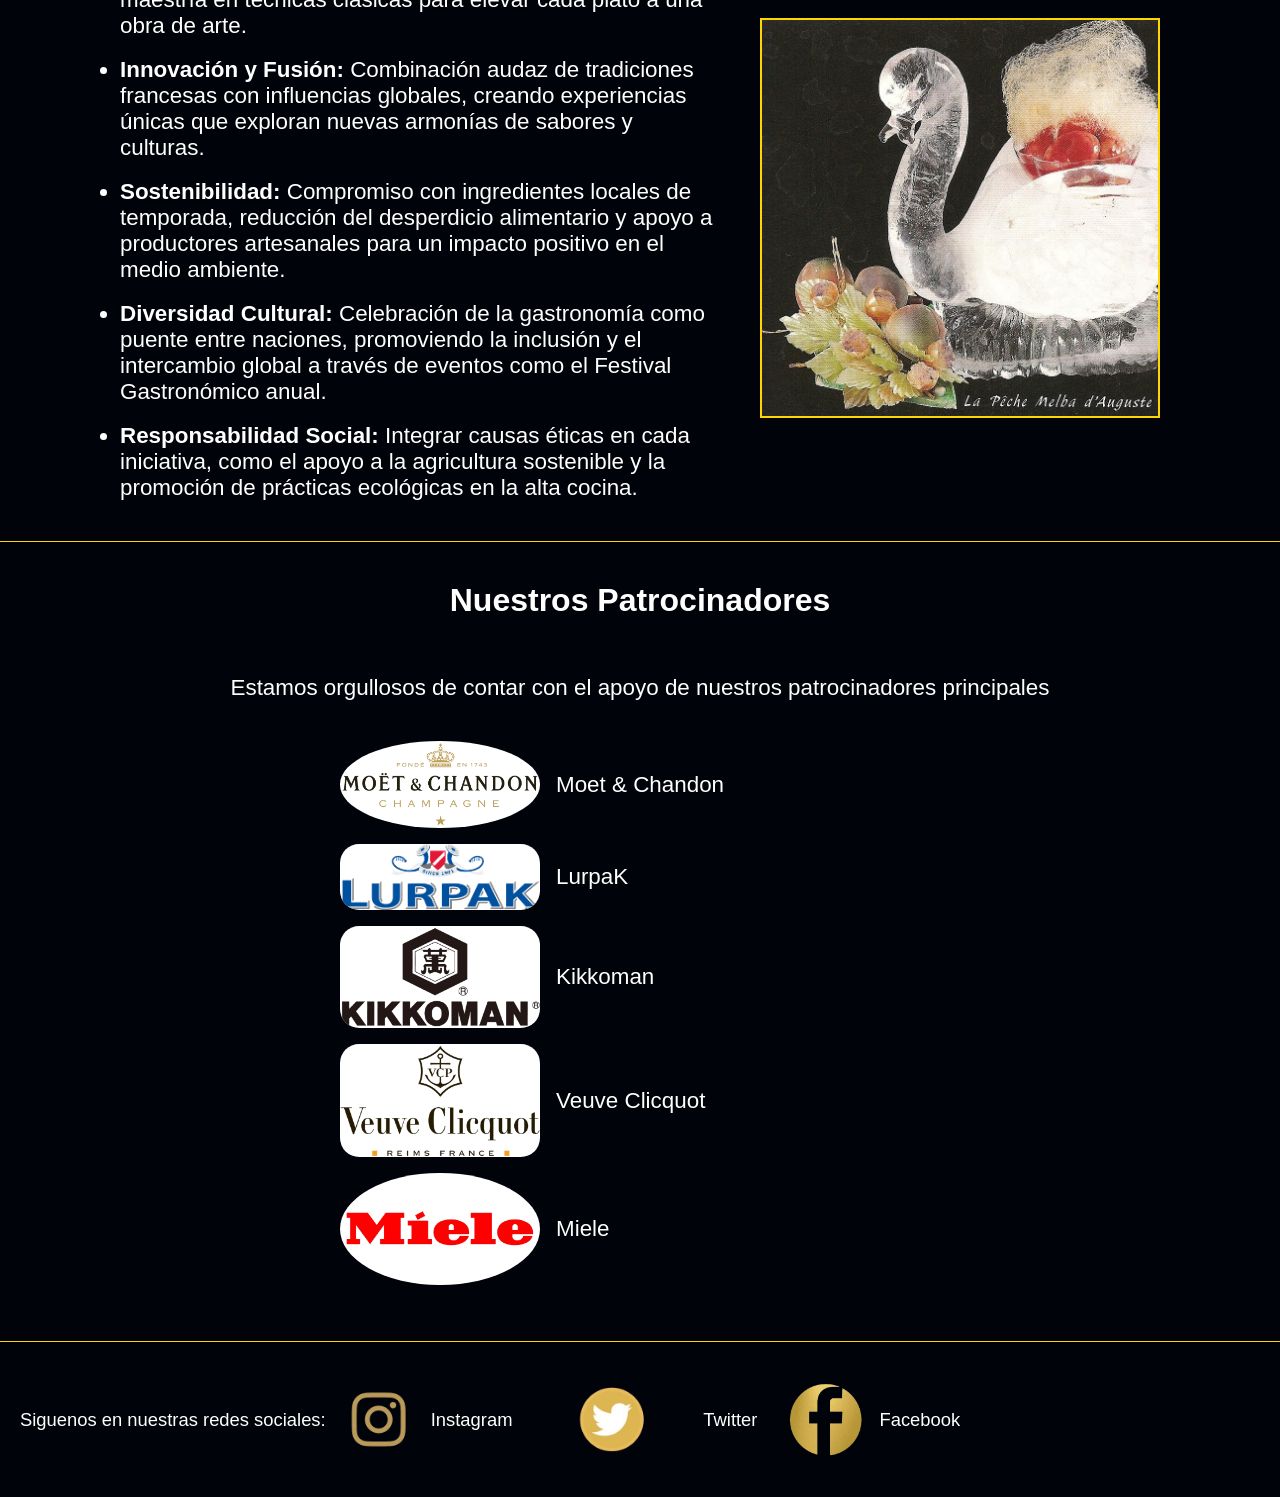
==== commit 90c249a7: "create schedules.html and make different fixs and refactor in index and about.html" ====
--- a/about.html
+++ b/about.html
@@ -15,7 +15,7 @@
             <nav class="menu">
                 <ul>
                     <li><a href="index.html">Inicio</a></li>
-                    <li><a href="">Horarios</a></li>
+                    <li><a href="schedules.html">Horarios</a></li>
                     <li><a href="about.html">Sobre nosotros</a></li>
                     <li><a href="">Galeria</a></li>
                 </ul>
@@ -24,7 +24,7 @@
             <div class="history">
                 <h1><b>Historia</b></h1>
                 <p class="history-text">
-                    Somos <b>Fusion Gourmet</b>, una empresa francesa fundada en 1890 por el legendario <b>Auguste Escoffier</b>, el padre de la cocina moderna y maestro de chefs que revolucionó la gastronomía con su precisión, innovación y énfasis en la armonía de sabores. Inspirados en su visión de fusionar técnicas clásicas con influencias globales, hemos evolucionado para crear experiencias culinarias únicas que celebran la diversidad cultural a través de la comida. Actualmente, nuestra CEO es <b>Dayan Escoffier</b>, bisnieta del gran maestro, una visionaria apasionada que ha modernizado el legado familiar incorporando sostenibilidad, ingredientes locales de temporada y fusiones audaces entre la tradición francesa y cocinas del mundo, como el maridaje de escabeche provenzal con especias asiáticas o postres inspirados en el Mediterráneo con toques latinoamericanos.
+                    Somos <b>Fusion Gourmet</b>, una empresa francesa fundada en 1890 por el legendario <b>Auguste Escoffier</b>, el padre de la cocina moderna y maestro de chefs que revolucionó la gastronomía con su precisión, innovación y énfasis en la armonía de sabores. Inspirados en su visión de fusionar técnicas clásicas con influencias globales, hemos evolucionado para crear experiencias culinarias únicas que celebran la diversidad cultural a través de la comida. Actualmente, nuestra CEO es <b>Dayan Escoffier</b>, tataranieta del gran maestro, una visionaria apasionada que ha modernizado el legado familiar incorporando sostenibilidad, ingredientes locales de temporada y fusiones audaces entre la tradición francesa y cocinas del mundo, como el maridaje de escabeche provenzal con especias asiáticas o postres inspirados en el Mediterráneo con toques latinoamericanos.
                 </p>
                 <figure>
                     <div class="history-image-container">
--- a/style.css
+++ b/style.css
@@ -22,7 +22,6 @@
 
 body {
     font-family: 'Espoir', Tahoma, Geneva, Verdana, sans-serif;
-    background-image: url(resources/img/festival.jpg);
 }
 
 /* Inicio */
@@ -97,6 +96,7 @@
     text-align: center;
     color: var(--color-font);
     overflow: hidden;
+    transition: transform 0.2s;
 }
 
 .hero img {
@@ -123,10 +123,10 @@
     padding: 12px 24px;
     border-radius: 8px;
     cursor: pointer;
-    transition: transform 0.2s;
-}
-
-.hero button:hover {
+
+}
+
+.hero.escala:hover {
     transform: scale(1.05);
 }
 
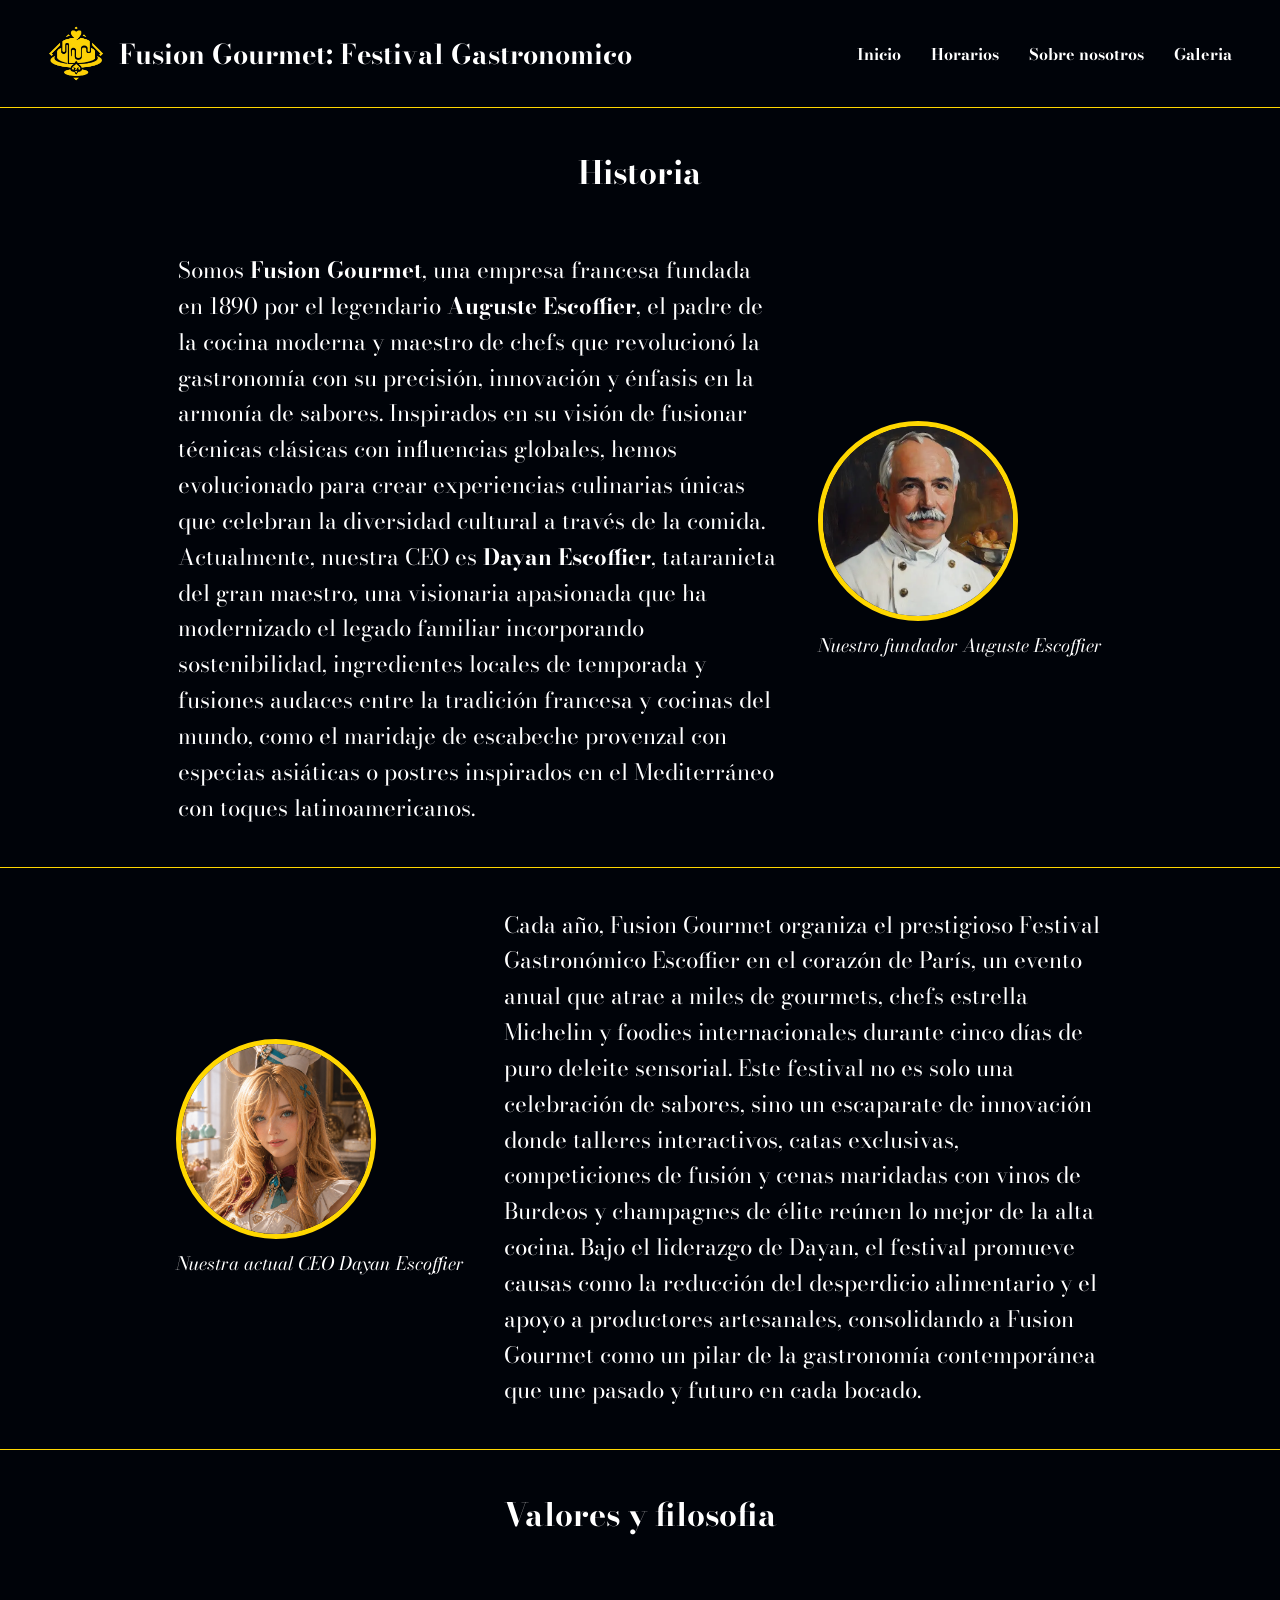
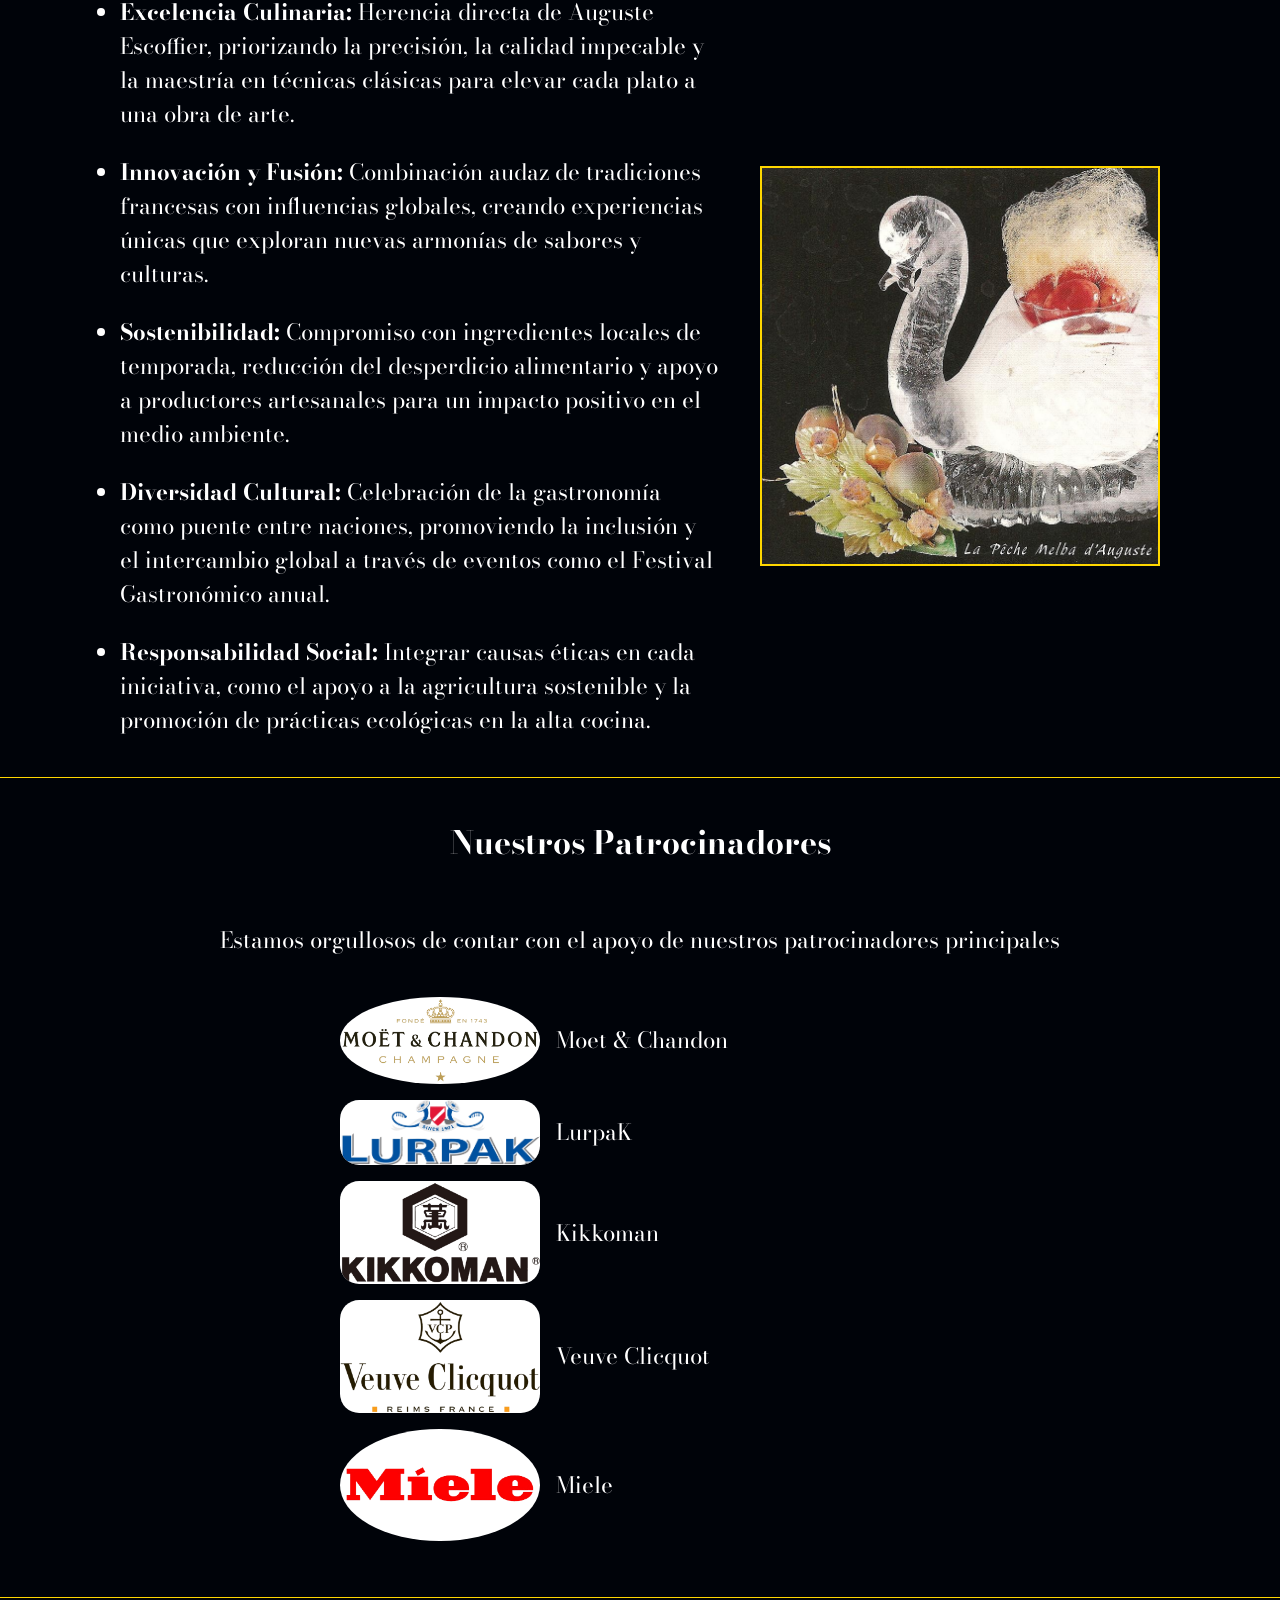
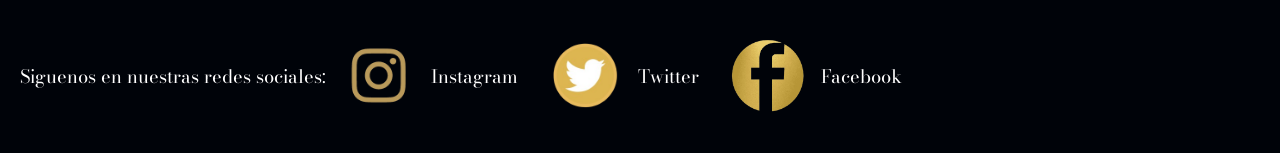
==== commit 02b1e514: "almost finish the board and fix some visual errors" ====
--- a/about.html
+++ b/about.html
@@ -6,8 +6,9 @@
         <title>Festival Gastronomico 2026</title>
         <link rel="stylesheet" href="style.css">
         <link rel="icon" href="resources/img/logo.png">
-        <link href="https://fonts.cdnfonts.com/css/espoir-2" rel="stylesheet">
-
+        <link rel="preconnect" href="https://fonts.googleapis.com">
+        <link rel="preconnect" href="https://fonts.gstatic.com" crossorigin>
+        <link href="https://fonts.googleapis.com/css2?family=Bodoni+Moda:ital,opsz,wght@0,6..96,400..900;1,6..96,400..900&display=swap" rel="stylesheet">
     </head>
     <body>
         <header class="main-header">
@@ -41,7 +42,7 @@
                     <figcaption>Nuestra actual CEO Dayan Escoffier</figcaption>
                 </figure>                
                 <p class="history-text">
-                    Cada año, Fusion Gourmet organiza el prestigioso Festival Gastronómico Escoffier en el corazón de París, un evento anual que atrae a miles de gourmets, chefs estrella Michelin y foodies internacionales durante tres días de puro deleite sensorial. Este festival no es solo una celebración de sabores, sino un escaparate de innovación donde talleres interactivos, catas exclusivas, competiciones de fusión y cenas maridadas con vinos de Burdeos y champagnes de élite reúnen lo mejor de la alta cocina. Bajo el liderazgo de Dayan, el festival promueve causas como la reducción del desperdicio alimentario y el apoyo a productores artesanales, consolidando a Fusion Gourmet como un pilar de la gastronomía contemporánea que une pasado y futuro en cada bocado.
+                    Cada año, Fusion Gourmet organiza el prestigioso Festival Gastronómico Escoffier en el corazón de París, un evento anual que atrae a miles de gourmets, chefs estrella Michelin y foodies internacionales durante cinco días de puro deleite sensorial. Este festival no es solo una celebración de sabores, sino un escaparate de innovación donde talleres interactivos, catas exclusivas, competiciones de fusión y cenas maridadas con vinos de Burdeos y champagnes de élite reúnen lo mejor de la alta cocina. Bajo el liderazgo de Dayan, el festival promueve causas como la reducción del desperdicio alimentario y el apoyo a productores artesanales, consolidando a Fusion Gourmet como un pilar de la gastronomía contemporánea que une pasado y futuro en cada bocado.
                 </p>
             </div> 
             <div class="history">              
--- a/style.css
+++ b/style.css
@@ -21,7 +21,7 @@
 }
 
 body {
-    font-family: 'Espoir', Tahoma, Geneva, Verdana, sans-serif;
+    font-family: 'Bodoni Moda', Tahoma, Geneva, Verdana, sans-serif;
 }
 
 /* Inicio */
@@ -33,7 +33,7 @@
     display: flex;
     justify-content: space-between; 
     align-items: center;
-    font-style: italic;
+
 }
 
 .main-header h1 {
@@ -116,7 +116,7 @@
 }
 
 .hero button {
-    font-family:"Espoir", Tahoma, Geneva, Verdana, sans-serif;
+    font-family:"Bodoni Moda", Tahoma, Geneva, Verdana, sans-serif;
     font-size: var(--text-medium);
     background-color: var(--color-hover);
     border: none;
@@ -218,7 +218,9 @@
     max-width: 1920px;
     border-top: 1px solid var(--color-hover); 
 }
-
+.schedules {
+    flex-direction: column;
+}
 .history h1, .history h4 {
     flex: 0 0 100%;
     text-align: center;
@@ -305,3 +307,20 @@
     align-items: center;
     margin-bottom: 1rem;
 }
+
+/* Horarios */
+.tabla-horarios{
+    width: 100%;
+    border-collapse: separate;
+    border-spacing: 0;
+    margin-top: 20px;
+    border: 1px solid var(--color-hover);
+    empty-cells: hide;
+}
+
+.tabla-horarios th, .tabla-horarios td {
+    border: 1px solid var(--color-hover);
+    padding: 10px;
+    text-align: center;
+    vertical-align: middle;
+}
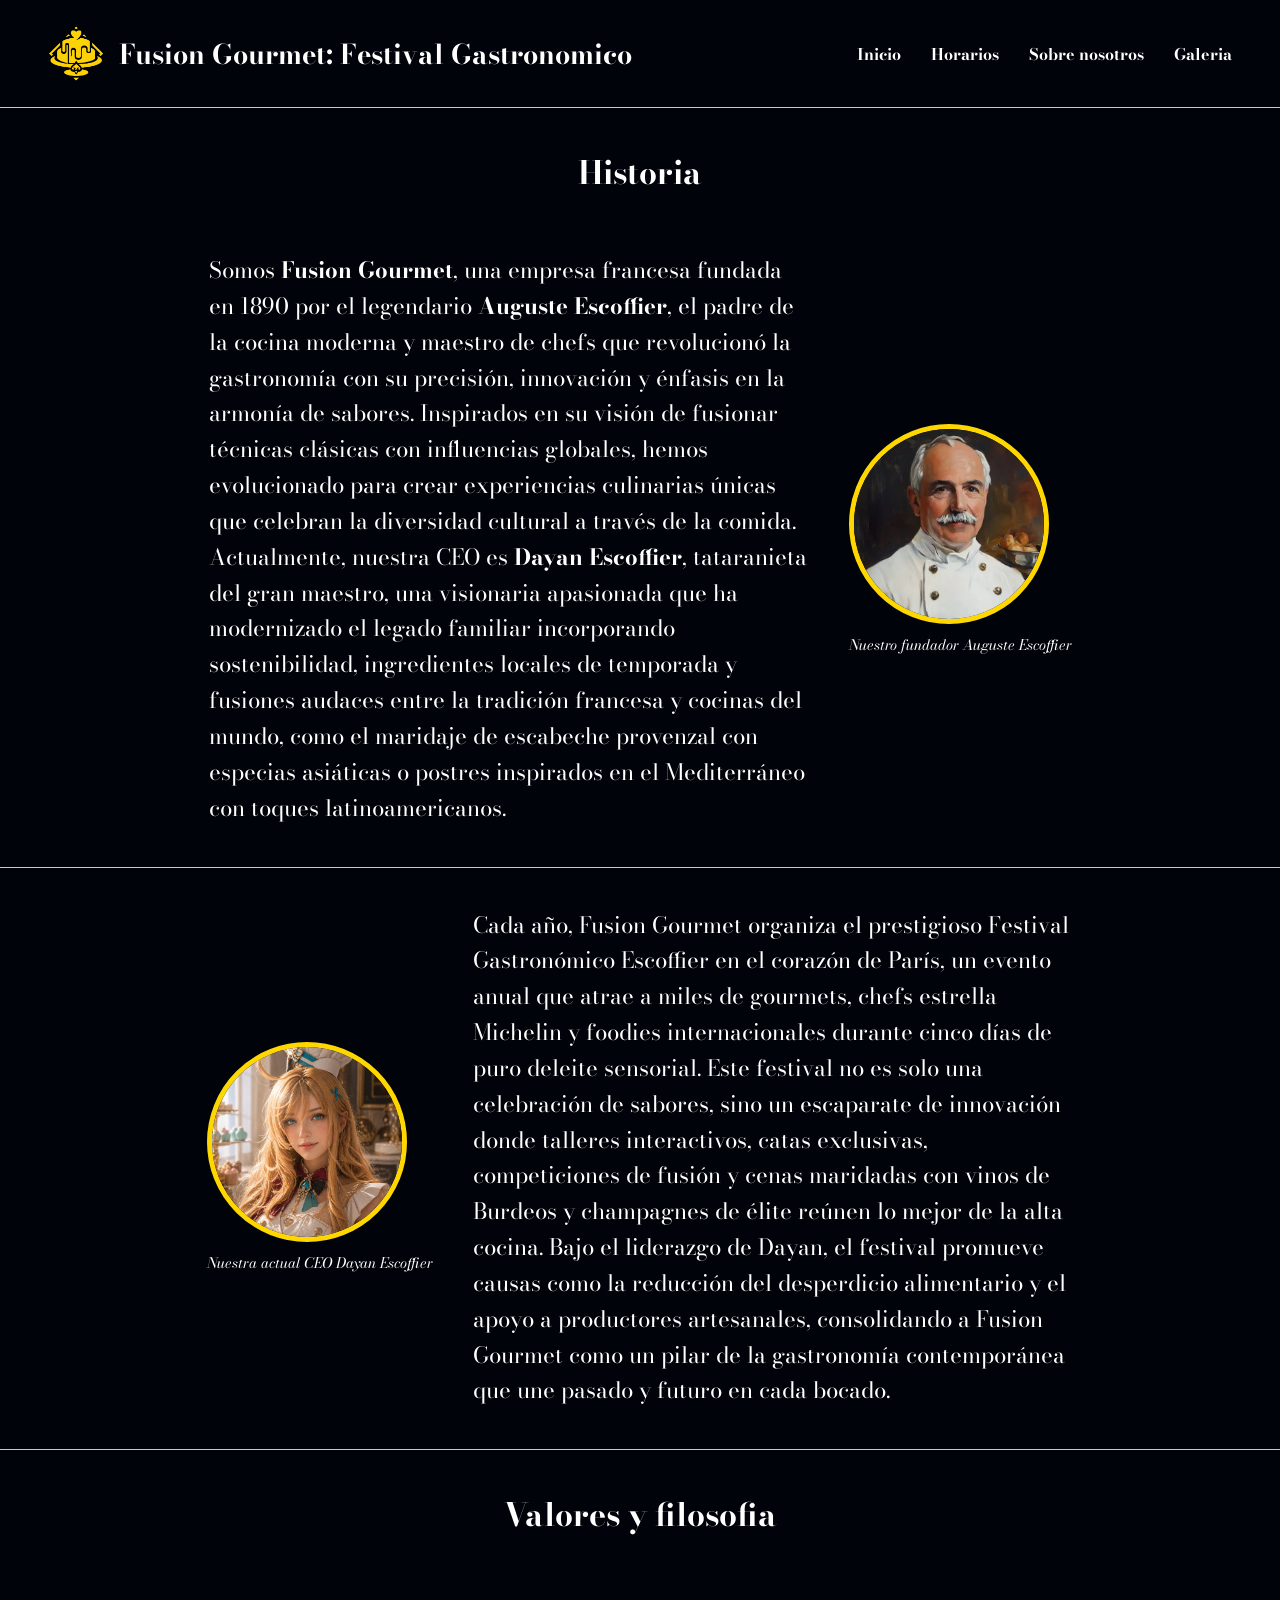
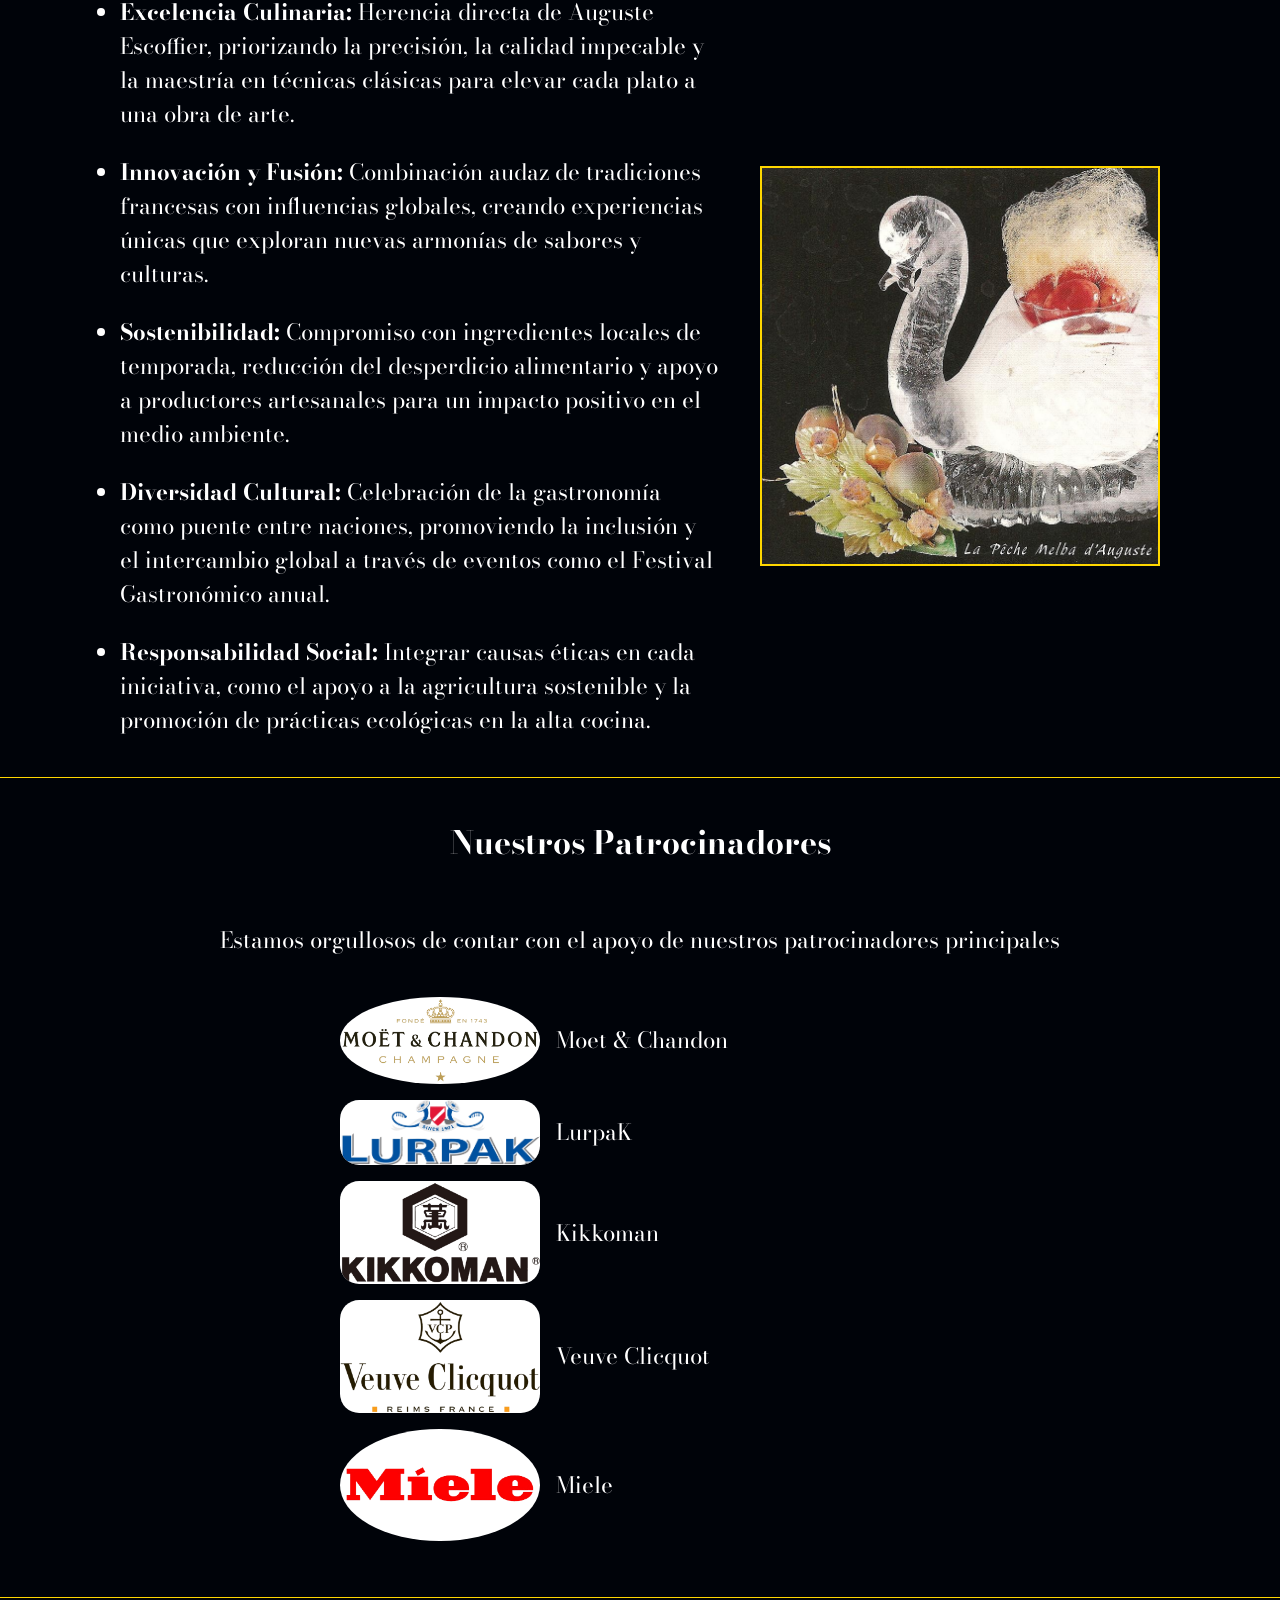
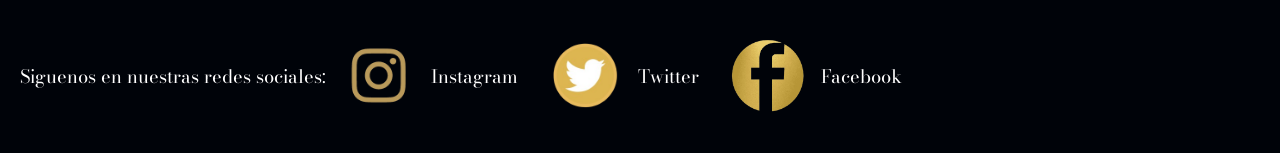
==== commit 16e01215: "add grid to gallery.html and minor fixed in css" ====
--- a/about.html
+++ b/about.html
@@ -18,7 +18,7 @@
                     <li><a href="index.html">Inicio</a></li>
                     <li><a href="schedules.html">Horarios</a></li>
                     <li><a href="about.html">Sobre nosotros</a></li>
-                    <li><a href="">Galeria</a></li>
+                    <li><a href="gallery.html">Galeria</a></li>
                 </ul>
             </nav>
         </header>
--- a/style.css
+++ b/style.css
@@ -9,10 +9,12 @@
 :root {
     --color-main: #000309;
     --color-hover: #FFD700;
+    --color-dark: #b29907;
     --color-background: #525151;
     --color-font: white;
     --color-font-sec: black;
 
+    --text-exsmall: 0.75rem;
     --text-small: 0.85rem;
     --text-normal: 1rem;
     --text-medium: 1.15rem;
@@ -128,6 +130,7 @@
 
 .hero.escala:hover {
     transform: scale(1.05);
+    z-index: 1;
 }
 
 .mindesc{
@@ -314,13 +317,70 @@
     border-collapse: separate;
     border-spacing: 0;
     margin-top: 20px;
-    border: 1px solid var(--color-hover);
+    border: 1px solid var(--color-dark);
     empty-cells: hide;
 }
 
 .tabla-horarios th, .tabla-horarios td {
-    border: 1px solid var(--color-hover);
+    border: 1px solid var(--color-dark);
     padding: 10px;
     text-align: center;
     vertical-align: middle;
 }
+
+/* Galería */
+.platos {
+    background-color: var(--color-main);
+    color: var(--color-font);
+    padding: 2rem;
+    box-shadow: 5px 15px rgba(0,0,0,0.1);
+}
+
+.grid-fotos {
+    display: grid;
+    grid-template-columns: repeat(auto-fit, minmax(280px, 1fr));
+    gap: 2rem;
+    margin-top: 2rem;
+}
+
+.foto-item {
+    width: 100%;
+    height: 200px;
+    background-size: contain;
+    background-position: center;
+    background-repeat: no-repeat;
+    border-radius: 12px;
+    margin-bottom: 10px;
+}
+
+figcaption {
+    font-size: 0.9rem;
+    color: var(--color-font);
+    font-style: italic;
+}
+/* Responsive Design */
+@media (max-width: 600px) {
+
+    /* Menú en columna: en pantallas pequeñas no hay
+       espacio horizontal para poner los links en fila */
+    .page-footer, .main-header{
+        flex-direction: column;
+        align-items: center;
+        text-align: center;
+        gap: 1rem;
+    }
+    .menu ul{
+        flex-direction: row;
+        justify-content: center;
+        gap: 1rem;
+        font-size: var(--text-exsmall);
+    }
+    .menu li {
+        margin-left: 0;
+    }
+    .mindesc{
+        flex-direction: column-reverse;
+        text-align: center;
+    }
+
+}
